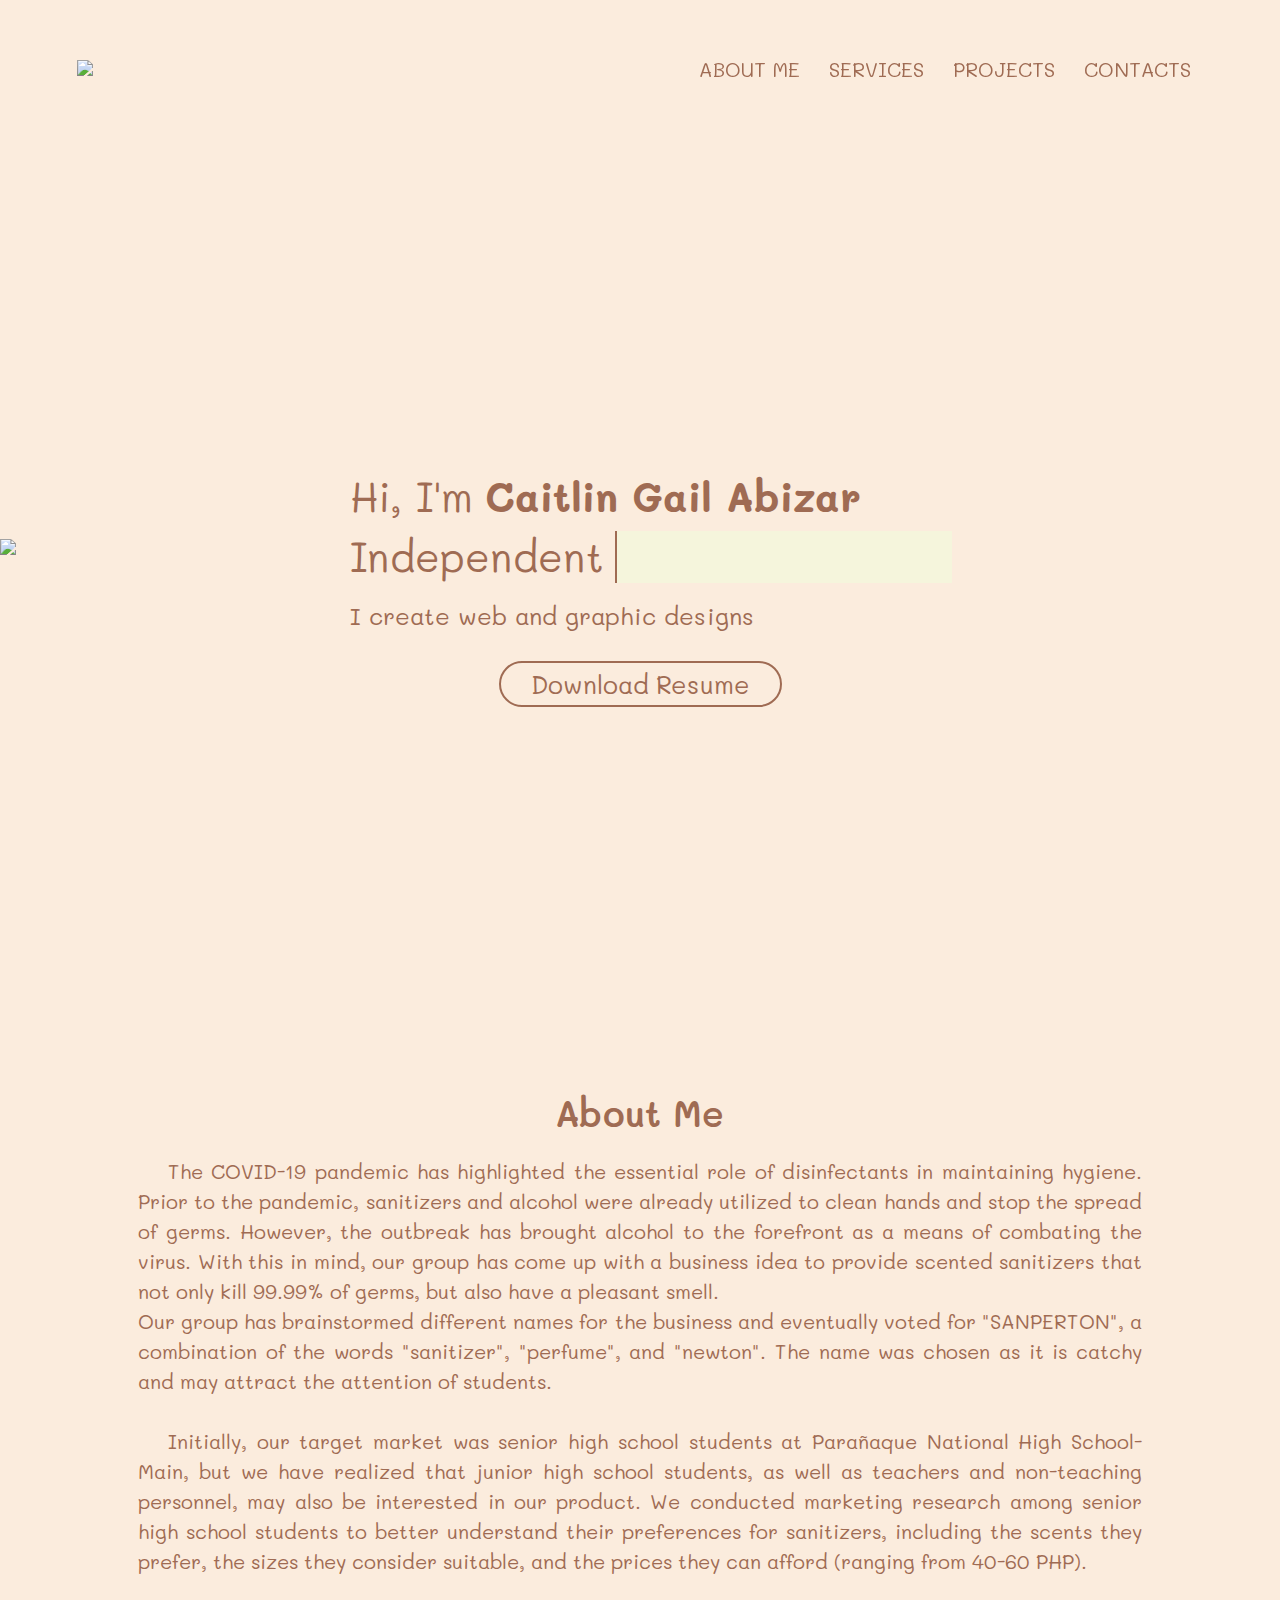
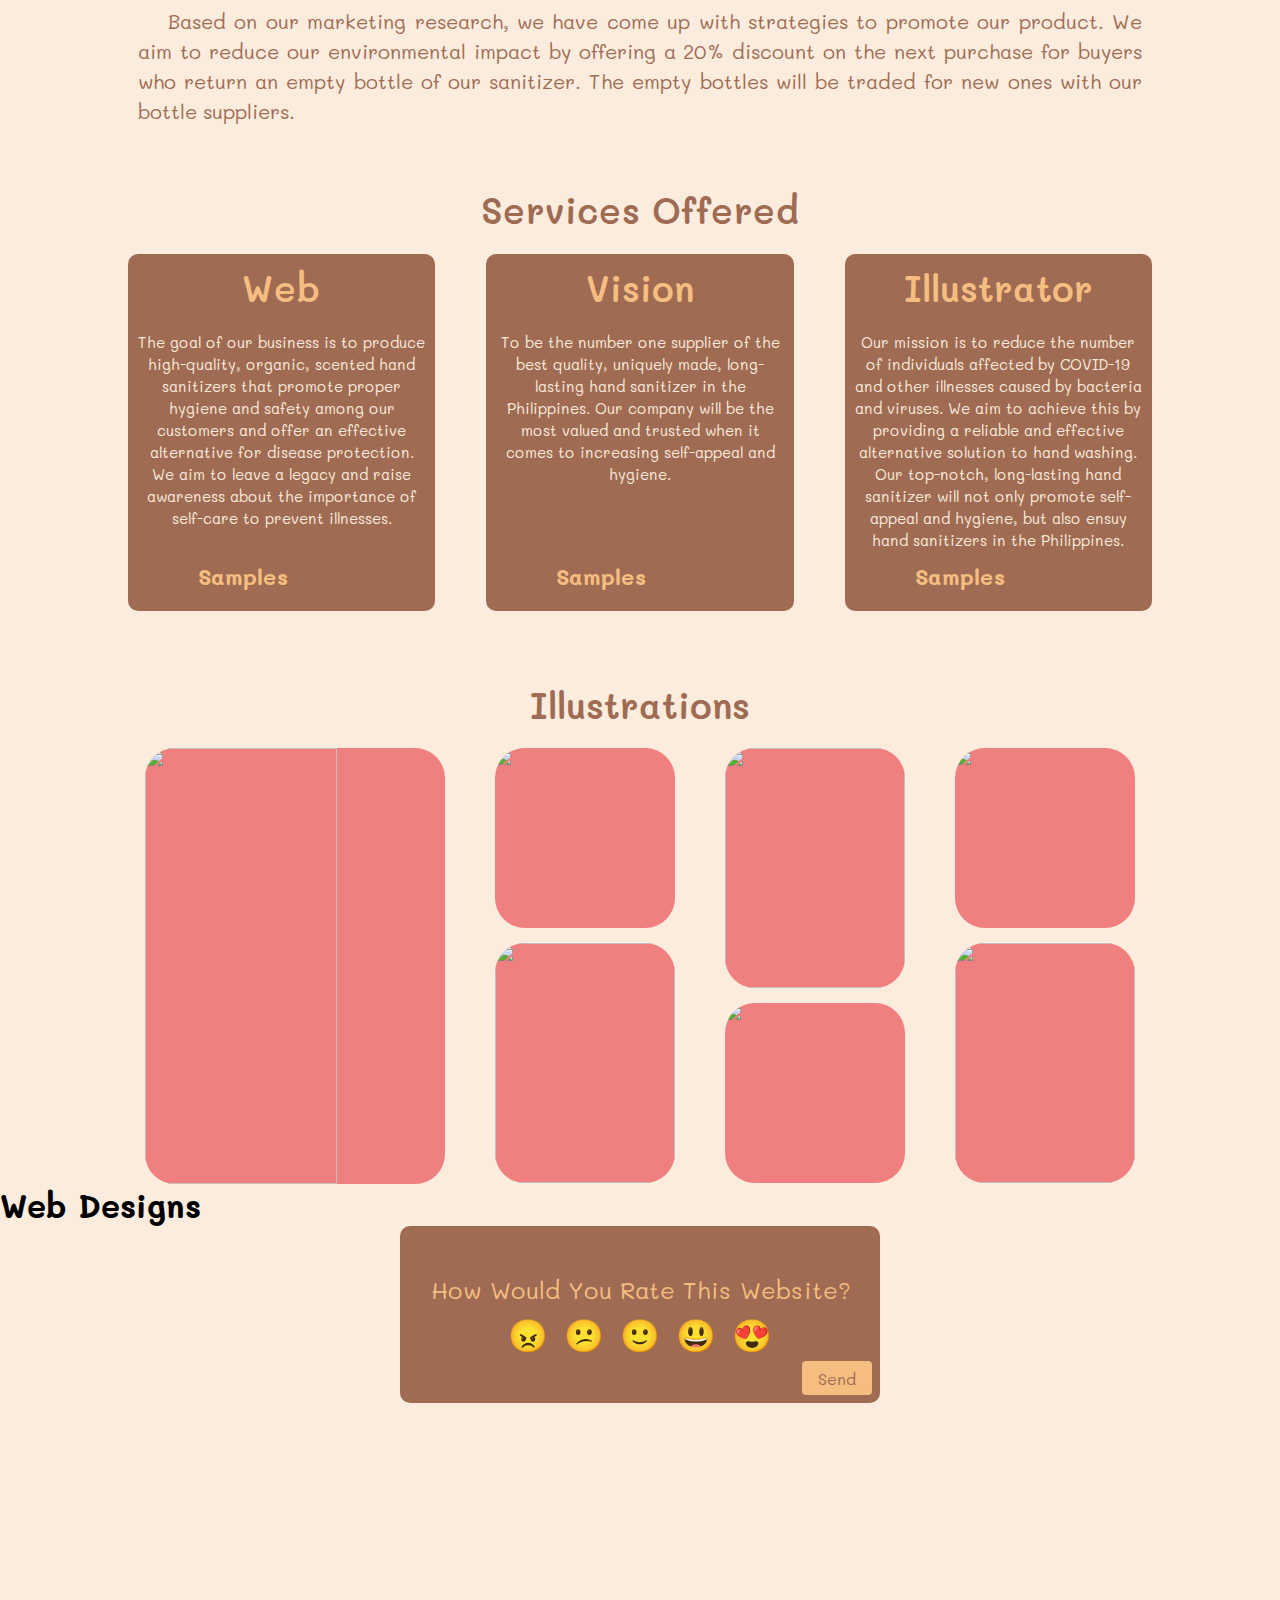
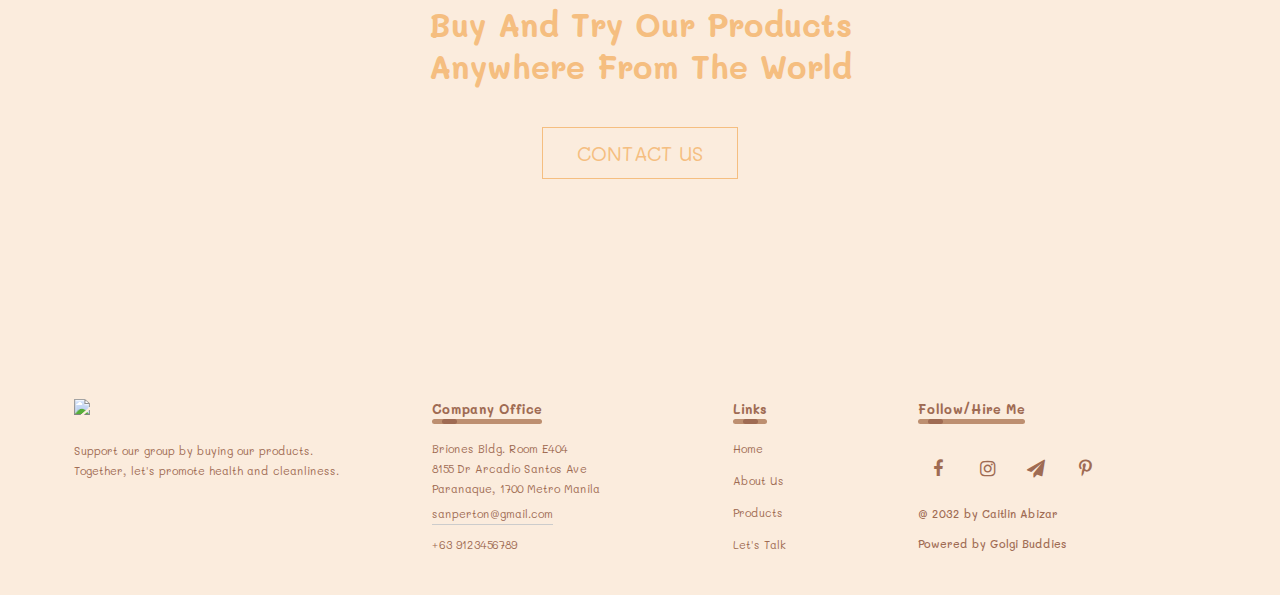
==== index.html @ bc7ce354 "Add files via upload" ====
<!DOCTYPE html>
<!-- Created by Caitlin, July 26, 2024 -->
<html lang="en">
<head>
  <meta charset="UTF-8">
  <meta http-equiv="X-UA-Compatible" content="IE=Edge">
  <meta name="viewport" content="width=device-width, initial-scale=1">

  <title>Caitlin Abizar</title>
  
  <link rel="preconnect" href="https://fonts.googleapis.com">
	<link rel="preconnect" href="https://fonts.gstatic.com" crossorigin>
	<link href="https://fonts.googleapis.com/css2?family=Mali:wght@300;400;500;700&family=Noto+Emoji:wght@300;400;500&display=swap" rel="stylesheet">
  <link rel="stylesheet" href="https://stackpath.bootstrapcdn.com/font-awesome/4.7.0/css/font-awesome.min.css">

  <!-- Custom Styles -->
  <link rel="stylesheet" href="style.css">
</head>

<body>
  <!--Header-->
  <section class="header"> 
    <nav>
      <a href="index.html"> <img src="images/finallogo.png"></a>
      <input type="checkbox" style=opacity:0;>
      <div class="toggle"> 
        <span class="up common"></span>
        <span class="mid common"></span>
        <span class="down common"></span>
      </div>
      <div class="menu">
        <h>MENU</h>
        <ul> 
          <li><a href="index.html">ABOUT ME</a></li>
          <li><a href="aboutus.html">SERVICES</a></li>
          <li><a href="products.html">PROJECTS</a></li>
          <li><a href="contacts.html">CONTACTS</a></li>
        </ul>
      </div>
    </nav>
  </section>
	<!--Center Text-->
	<section class="greetings">
	  <div class="pic">
	    <img src="images/caitlin.svg">
	  </div>
		<div class="text-box">
      <p>Hi, I'm <b>Caitlin Gail Abizar</b></p>
      <p>Independent <span></span></p>
      <p class="des">I create web and graphic designs</p>
      <a href="" class="btn1">Download Resume</a>
      <!--div class="b1">
        <a href="businessplan.html">Resume</a>
      </div-->
    </div>
  </section>
  <!---------------------Summary-------------------->
  <section id="About" class="summary">
    <h1>About Me</h1>
    <p>The COVID-19 pandemic has highlighted the essential role of disinfectants in maintaining hygiene. Prior to the pandemic, sanitizers and alcohol were already utilized to clean hands and stop the spread of germs. However, the outbreak has brought alcohol to the forefront as a means of combating the virus. With this in mind, our group has come up with a business idea to provide scented sanitizers that not only kill 99.99% of germs, but also have a pleasant smell.
		<br>
		Our group has brainstormed different names for the business and eventually voted for "SANPERTON", a combination of the words "sanitizer", "perfume", and "newton". The name was chosen as it is catchy and may attract the attention of students.</p>
		<p>Initially, our target market was senior high school students at Parañaque National High School-Main, but we have realized that junior high school students, as well as teachers and non-teaching personnel, may also be interested in our product. We conducted marketing research among senior high school students to better understand their preferences for sanitizers, including the scents they prefer, the sizes they consider suitable, and the prices they can afford (ranging from 40-60 PHP).</p>
		<p>Based on our marketing research, we have come up with strategies to promote our product. We aim to reduce our environmental impact by offering a 20% discount on the next purchase for buyers who return an empty bottle of our sanitizer. The empty bottles will be traded for new ones with our bottle suppliers.</p>
  </section>
  <!--Services-->
  
  <section id="Services" class="services">
    <h1>Services Offered</h1>
    <div class="row">
			<div class="sercol">
				<h3>Web</h3>
				<p>The goal of our business is to produce high-quality, organic, scented hand sanitizers that promote proper hygiene and safety among our customers and offer an effective alternative for disease protection. We aim to leave a legacy and raise awareness about the importance of self-care to prevent illnesses.</p>
				<a href="" class="samplesbtn">Samples</a>
			</div>
			<div class="sercol">
				<h3>Vision</h3>
				<p>To be the number one supplier of the best quality, uniquely made, long-lasting hand sanitizer in the Philippines. Our company will be the most valued and trusted when it comes to increasing self-appeal and hygiene.</p>
				<a href="" class="samplesbtn">Samples</a>
			</div>
			<div class="sercol">
				<h3>Illustrator</h3>
				<p>Our mission is to reduce the number of individuals affected by COVID-19 and other illnesses caused by bacteria and viruses. We aim to achieve this by providing a reliable and effective alternative solution to hand washing. Our top-notch, long-lasting hand sanitizer will not only promote self-appeal and hygiene, but also ensuy hand sanitizers in the Philippines.</p>
				<a href="" class="samplesbtn">Samples</a>
			</div>
	  </div>
    </section>
	
  <!----Featured Projects---------------
	<section class="iprojects">
	  <h1 id="iprojects">Illustrations</h1>
    <div class="container1">
      <div class="ibox1">
        <img src="images/i11.png" class="i1">
        
      </div>
      <div class="container2">
        <div class="row">
          <div class="ibox2">
            <img src="images/i2.png" class="i2">
          </div>
          <div class="ibox2">
            <img src="images/i2.png" class="i2">
          </div>
          <div class="ibox2">
            <img src="images/i4.jpg" class="i2">
          </div>
        </div>
        <div class="row">
          <div class="bi5">
            <img src="images/i5.png" class="i5">
          </div>
          <div class="bi5">
            <img src="images/i6.png" class="i5">
          </div>
          <div class="bi5">
            <img src="images/i7.png" class="i5">
          </div>
        </div>
      </div>
    </div>
	</section>
-->
<!----Featured Projects--------------->
	<section class="iprojects">
	  <h1 id="iprojects">Illustrations</h1>
	  <div class="containerbox">
    <div class="icolumns">
      <div class="ibox1">
        <img src="images/i11.png" class="i1">
        
      </div>
    </div>
    <div class="icolumns">
      <div class="iboxes2">
        <img src="images/i2.png" class="i2">
      </div>
      <div class="iboxes3">
        <img src="images/i5.png" class="i5">
      </div>
    </div>
    <div class="icolumns">
      <div class="iboxes3">
        <img src="images/i6.png" class="i5">
      </div>
      <div class="iboxes2">
        <img src="images/i2.png" class="i2">
      </div>
    </div>
    <div class="icolumns">
      <div class="iboxes2">
        <img src="images/i4.jpg" class="i2">
      </div>
      <div class="iboxes3">
        <img src="images/i7.png" class="i5">
      </div>
    </div>
    </div>
	</section>

  <section class="wprojects">
    <h1 id="wprojects">Web Designs</h1>
    <div class="container">
      
    </div>
  </section>


	<!-------------------Ratings----------------->
  <section class="ratings">	
		<div class="rate">
			<div class="w">
				<p>How Would You Rate This Website?</p>
				<div class="emoji">
					<div>😠</div>
					<div>😕</div>
					<div>🙂</div>
					<div>😃</div>
					<div>😍</div>
				</div>
			</div>
				<textarea class="feedback" cols="30" rows="3" placeholder="Write your opinion!"></textarea>
				<a href="#" class="pindutan">Send</a>
		</div>
		<script src="rating.js"></script>
		</section>
		
    </section>
  <!-----------------Encouragement------------------>
    <section class="bop">
        <h1>Buy And Try Our Products <br> Anywhere From The World</h1>
        <a href="#contactform" class="b2">CONTACT US</a>
    </section>

  <!-----------------Contact Form------------------>
	<div class="overlay" id="contactform">
		<div class="wrapper">
			<h2>Contact Us</h2>
			<a href="#" class="close">&times;</a>
			<div class="laman">
				<div class="lalagyan">
					<form action="index.html" method="get">
						<label>First Name</label>
						<input type="text" placeholder="Your First Name">
						<label>Last Name</label>
						<input type="text" id="email" placeholder="Your Last Name">
						<label>Email</label>
						<input type="text" placeholder="Your Email Address">
						<label>Contact Number</label>
						<input type="text" placeholder="Your Contact Number">
						<label>Subject</label>
						<textarea placeholder="Your Query Here..."></textarea>
						<input type="submit" value="Submit">
					</form>
				</div>
			</div>
		</div>
	</div>
	
	<div class="overlay" id="accepted">
		<div class="wrapper">
			<h2>Your Form Has Been Submitted</h2>
			<a href="#" class="close">&times;</a>
			<div class="laman">
				<div class="lalagyan">
					<form action="index.html" method="get">
						<label>First Name</label>
						<input type="text" placeholder="Your First Name">
						<label>Last Name</label>
						<input type="text" id="email" placeholder="Your Last Name">
						<label>Email</label>
						<input type="text" placeholder="Your Email Address">
						<label>Contact Number</label>
						<input type="text" placeholder="Your Contact Number">
						<label>Subject</label>
						<textarea placeholder="Your Query Here..."></textarea>
						<input type="submit" value="Submit">
					</form>
				</div>
			</div>
		</div>
	</div>


	
	
	





<!---------------------Footer--------------------->

    <footer>
        <div class="row">
            <div class="footcol">
                <img src="images/finallogo.png" class="logo">
                <p>Support our group by buying our products. Together, let's promote health and cleanliness. </p>
            </div>
            <div class="footcol">
                <h3>Company Office<div class="underline"><span></span></div></h3>
                
                <p>Briones Bldg. Room E404 <br>8155 Dr Arcadio Santos Ave<br>
                   Paranaque, 1700 Metro Manila</p>
                <p class="email">sanperton@gmail.com</p>
                <p class="h4">+63 9123456789</p>
                
            </div>
            <div class="footcol">
                <h3>Links<div class="underline"><span></span></div></h3>
                <ul>
                    <li><a href="index.html">Home</a></li>
                    <li><a href="aboutus.html">About Us</a></li>
                    <li><a href="products.html">Products</a></li>
                    <li><a href="contacts.html">Let's Talk</a></li>
                </ul>
            </div>
            <div class="footcol">
                <h3>Follow/Hire Me<div class="underline"><span></span></div></h3>
                <div class="socials"><a href="https://www.facebook.com/caitlingail.abizar" target="blank"><i class="fa fa-facebook"></i></a>
                <a href="https://www.instagram.com/keytlingeyl/" target="blank"><i class="fa fa-instagram"></i></a>
                <a href="https://t.me/keytlingeyl" target="blank"><i class="fa fa-paper-plane"></i></a>
                <a href=""><i class="fa fa-pinterest-p"></i></a>
                
                <div class="end">
                    <p>@ 2032 by Caitlin Abizar</p>
                    <p>Powered by Golgi Buddies</p>
                </div>
                </div>
            </div>
        </div>
    </footer>
</body>
</html>
---- style.css ----
/*--OWNER: Caitlin Gail D. Abizar--*/
/*--DATE CREATED: July, 26, 2023--*/
html{
    height: 100%;
}

*{
    margin: 0;
    padding: 0;
    font-family: 'Mali', cursive;
    
}
/*--Body--*/
body{
    background-color: #fbecdd;
    min-height:100%;
    display: flex;
    flex-direction: column;
}

/*--Header--*/
.header{
    width: 100%;
    background-image: url('images/h1.png');
    background-position: top;
    background-size: cover;
    position: sticky;
	top: 0;
	z-index: 10;
}

    /*---------------Navigation---------------*/
.header nav{ 
    display: flex;
    padding: 2% 6%;
    justify-content: space-between;
    align-items: center;
}
.header nav img{
    width: 300px;
}

    /*-----------------Toggle-----------------*/
input{
    position: relative;
    opacity: 0;
}

    /*------------------Menu------------------*/
.menu{
    flex: 1;
    text-align: right;
    position: relative;
}
.menu h{
    display: none;
}
.menu ul li{
    margin: 30px 0px 30px;
    list-style: none;
    display: inline-block;
    padding: 0px 12px;
    position: relative;
    text-align: center;
}
.menu ul li a{
    color: #9f6b53;
    text-decoration: none;
    font-size: 20px;
}
.menu ul li::after{
    content: '';
    width: 0%;
    height: 2px;
    background: #9f6b53;
    display: block;
    margin: auto;
    transition: 0.5s;
}
.menu ul li:hover::after{
    width: 100%;
}

    /*---------------Center Text---------------*/
.pic img {
  width: auto;
  height: 400px;
  position: absolute;
  left: 0;
  bottom: 100px;
  /*top: 700px;*/
}
.greetings{
	width: 100%;
	min-height: 100vh;
	background-image: url('images/h1.png');
  background-position: center;
  background-size: cover;
  position: relative;
}
.text-box{
  width: 100%;
  color: #9f6b53;
  position: absolute;
  top: 50%;
  left: 50%;
  transform: translate(-50%,-50%);
  text-align: center;
}
.text-box p{
  text-align: left;
  margin: 0px 0px 10px 350px;
  font-size: 40px;
  color: #9f6b53;
  line-height: 50px;
}
.text-box span {
  position: relative;
  font-weight: bold;
}
.text-box span::before {
  content: "Digital Designer";
  color: #9f6b53;
  animation: words 20s infinite;
}
.text-box span::after {
  content: "";
  position: absolute;
  width: calc(100% + 8px);
  height: 100%;
  background: beige;
  border-left: 2px solid #9f6b53;
  right: -8px;
  animation: cursor .8s infinite, typing 20s steps(14) infinite;
}
@keyframes cursor {
  to {
    border-left: 2px solid #9f6b53;
  }
}
@keyframes words {
  0%, 20%{
    content: "Digital Designer";
  }
  21%, 40%{
    content: " Web Developer";
  }
  41%, 60%{
    content: "Creative Artist";
  }
  61%, 80%{
    content: "Illustrator";
  }
  81%, 100%{
    content: "Creative Artist";
  }
}
@keyframes typing {
  10%,15%,30%,35%,50%,55%,70%,75%,90%,95%{
    width: 0;
  }
  5%,20%,25%,40%,45%,60%,65%,80%,85%{
    width: calc(100% + 8px);
  }
}
.text-box .des{
  font-size: 24px;
}
.text-box a{
  font-size: 25px;
  margin-top: 10px;
  align-content: center;
}
.btn1{
  display: inline-block;
  text-decoration: none;
  color:#9f6b53;
  border: 2px solid #9f6b53;
  border-radius: 50px;
  padding:5px 30px;
  font-size: 15px;
  background: transparent;
  position: relative;
  cursor: pointer;
  transition:.5s;
}
.text-box .btn1:hover{
  border:1px solid #9f6b53;
  background: #9f6b53;
  color: #fbecdd;
}

/*--------------------Summary--------------------*/
.summary{
    width: 80%;
    margin: auto;
    text-align: center;
    padding-top: 50px;
}
.summary h1{
    font-size: 36px;
    font-weight: 600;
    color: #9f6b53;
}
.summary p{
    color: #9f6b53;
    font-size: 20px;
    line-height: 30px;
    padding: 10px;
    text-align: justify;
    text-indent: 30px;
	padding-top: 20px;
}

.services{
  width: 80%;
  margin: auto;
  text-align: center;
  padding-top: 50px;
}
.services h1{
  font-size: 36px;
  font-weight: 600;
  color: #9f6b53;
}
.row{
    margin-top: 2%;
    display: flex;
    justify-content: space-between;
}
.sercol{
  flex-basis: 30%;
  background: #9f6b53;
  border-radius: 10px;
  /*margin-bottom: 5%;
  padding: 20px 12px;*/
  box-sizing: border-box;
    transition: 0.5s;
	position: relative;
	height: auto;
	transition: 0.5s;
	flex-wrap: wrap;
}
.sercol h3{
    text-align: center;
    color: #f5be80;
    font-weight: 600;
    margin: 10px 0;
	font-size: 36px;
}
.sercol p{
    color: #fbecdd;
    font-size: 15px;
    line-height: 22px;
    padding: 10px;
    text-align: center;
    text-indent: 0px;
    margin-bottom: 50px;
}

.sercol:hover{
    box-shadow: 0 0 20px 0 rgba(0,0,0,2);
}
.samplesbtn {
  text-decoration: none;
  color: #f5be80;
  font-size: 22px;
  font-weight: bold;
  position: absolute;
  bottom: 0;
  left: 50px;
  margin: 20px;
}

/*-- Projects --*/
.iprojects{
  width: 80%;
  margin: auto;
  padding-top: 50px;
  overflow: hidden;
}
.iprojects h1{
  font-size: 36px;
  font-weight: 600;
  color: #9f6b53;
  text-align: center;
  margin: 20px;
}
.iprojects img{
  
}
.container1{
  /*align-items: center;
  justify-content: center;*/
  display: flex;
}
.ibox1{
  aspect-ratio: 9/16;
  width: 300px;
  height: auto;
  background-color: lightcoral;
  border-radius: 30px;
  overflow: hidden;
}
.i1{
  width: 80%;
  height: 100%;
  object-fit: cover;
  margin: 0px 0px 0 0px;
}
.container2 {
  width: 100%;
  margin: auto;
  margin-left: 20px;
}
.container2 .row {
  display: flex;
  column-gap: 20px;
  row-gap: 20px;
  margin-top: 0;
}
.ibox2 {
  width: 180px;
  height: 180px;
  background: lightcoral;
  border-radius: 30px;
  overflow: hidden;
  margin-bottom: 15px;
}
.i2 {
  max-width: 100%;
  max-height: 100%;
  margin-top: px;
  object-fit: cover;
}
.bi5{
  aspect-ratio: 3/4;
  width: 180px;
  height: auto;
  background-color: lightcoral;
  border-radius: 30px;
  overflow: hidden;
  position: inline-block;
}
.i5{
  width: 100%;
  height: 100%;
  object-fit: cover;
  margin: 0px;
  overflow: hidden;
  object-fit: cover;
}

.containerbox {
  display: flex;
}
.icolumns {
  margin: auto;
}
.icolumns .ibox1{
  /*width: 200px;*/
  height: 100%;
  aspect-ratio: 11/16;
  background-color: lightcoral;
  border-radius: 30px;
  overflow: hidden;
}
.iboxes2 {
  width: 180px;
  height: 180px;
  background: lightcoral;
  border-radius: 30px;
  overflow: hidden;
  margin-left: 15px;
  margin-bottom: 15px;
  
}
.iboxes2:nth-child(2){
  margin-bottom: 0;
  margin-top: 15px;
}
.iboxes3 {
  aspect-ratio: 3/4;
  width: 180px;
  height: auto;
  background-color: lightcoral;
  border-radius: 30px;
  margin-left: 15px;
  overflow: hidden;
}
.ibox1:hover {
  width: 80%;
  max-height: 435px;
  background: lightseagreen;
  position: absolute;
}
.ibox1:hover img {
  /*width: 180px;*/
  
}

/*-------------------Rating Page-----------------*/
.ratings{
	display: flex;
	justify-content: center;
	align-items: center;
}
.rate{
	width: 30rem;
	background: #9f6b53;
	border-radius: 10px;
	overflow: hidden;
	position: relative;
}
.w{
	margin: 3rem 0;
}
.w p{
	margin-bottom: .5rem;
	font-size: 1.5em;
	color: #f5be80;
	text-align: center;
}
.emoji{
	font-size: 2em;
	display: flex;
	justify-content: center;
}
.emoji > div:not(:first-child){
	margin-left: 1rem;
}
.emoji > div{
	cursor: pointer;
	transition: transform .2s ease-in;
}
.emoji > div:hover{
	transform:scale(1.4);
}
.feedback{
	width: 100%;
	display: block;
	background: rgba(184,151,120,1);
	color: #fff;
	resize: none;
	border: none;
	height: 0;
	opacity: 0;
	transition: all .6s cubic-bezier(0.075,0.82,0.165,1);
}
.feedback--active{
	padding: 1rem;
	opacity: 1;
	height: 6rem;
}
.pindutan{
	text-decoration: none;
	color: #9f6b53;
	padding: .4rem 1rem;
	border-radius: 4px;
	background: #f5be80;
	position: absolute;
	right: .5rem;
	bottom: .5rem;
	opacity: 1;
}
.pindutan--active{
	text-decoration: none;
	color: #9f6b53;
	padding: .4rem 1rem;
	border-radius: 4px;
	background: #f5be80;
	position: absolute;
	right: .5rem;
	bottom: .5rem;
	opacity: 1;
	display: inline-block;
	display: visible;
	opacity: 1;
	transition: 0.6s;
}



/*---------Encouragement and Contact Form--------*/
.bop{
    margin: 100px auto;
    width: 80%;
    background-image: url('images/bop.jpeg');
    background-size: cover;
    border-radius: 10px;
    text-align: center;
    padding: 100px 0;
}
.bop h1{
    color: #f5be80;
    margin-bottom: 40px;
    padding: 0;
}
.bop a{
    font-size: 20px;
}
.b2{
    display: inline-block;
    text-decoration: none;
    color:#f5be80;
    border: 1px solid #f5be80;
    padding:12px 34px;
    font-size: 15px;
    background: transparent;
    position: relative;
    cursor: pointer;
    transition:1s;
}
.bop .b2:hover{
    border:1px solid #f5be80;
    background: #f5be80;
    color: #9f6b53;
}
	/*---------Contact Form--------*/

.overlay{
	position: fixed;
	top: 0;
	bottom: 0;
	left: 0;
	right: 0;
	background: rgba(0,0,0,0.8);
	transition: opacity 500ms;
	visibility: hidden;
	opacity: 0;
	z-index: 10;
}
.overlay:target{
	visibility: visible;
	opacity: 1;
}
.wrapper{
	margin: 70px auto 70px;
	padding: 20px;
	background: #e7e7e7;
	border-radius: 5px;
	width: 50%;
	height: auto;
	position: relative;
	transition: all 5s ease;
}
.wrapper h2{
	margin-top: 0;
	color: #9f6b53;
}
.wrapper .close{
	position: absolute;
	top:  10px;
	right: 30px;
	transition: all 200ms;
	font-size: 30px;
	font-weight: bold;
	text-decoration: none;
	color: #9f6b53;
}
.wrapper .laman{
	max-height:70%;
	overflow: auto;
}
.lalagyan{
	border-radius: 5px;
	background: #e7e7e7;
	padding: 20px 0;
}
.lalagyan form label{
	text-transform: uppercase;
	font-weight: 500;
	letter-spacing: 3px;
	color: #9f6b53;
}
.lalagyan input[type=text], .lalagyan textarea{
	width: 100%;
	padding: 12px;
	border: 1px solid #9f6b53;
	border-radius: 5px;
	box-sizing: border-box;
	margin-top: 6px;
	margin-bottom: 16px;
	resize: vertical;
	background: #fff;
}
.lalagyan input[type=text]{
	width: 100%;
	padding: 12px;
	border: 1px solid #9f6b53;
	border-radius: 5px;
	box-sizing: border-box;
	margin-top: 6px;
	margin-bottom: 16px;
	resize: vertical;
	background: #fff;
	opacity: 1;
}
.lalagyan input[type="submit"]{
	background: #9f6b53;
	color: #f5be80;
	padding: 15px 50px;
	border: none;
	border-radius: 50px;
	cursor: pointer;
	font-size: 15px;
	font-weight: bold;
	text-transform: uppercase;
	letter-spacing: 3px;
	opacity: 1;
}




/*----------------------Footer-------------------*/
footer{
    width: 100%;
    bottom: 0;
    background-image: url('images/footer.jpeg');
    background-size: cover;
    background-position: center;
    color: #9f6b53;
    padding: 10px 0 10px;
    font-size: 11px;
    line-height: 20px;
    
    margin-top: auto;
    
}
footer .row{
    width: 90%;
    margin: auto;
    display: flex;
    flex-wrap: wrap;
    align-items: flex-start;
    justify-content: space-between;
}
.footcol{
    flex-basis: 25%;
    padding: 10px;
}
.footcol:nth-child(2), .col:nth-child(3){
    flex-basis: 20%;
}
.footcol:nth-child(3), .col:nth-child(4){
    flex-basis: 10%;
}

.logo{
    width: 80%;
    margin-bottom: 20px;
}
.footcol h3{
    width: fit-content;
    margin-bottom: 20px;
    position: relative;
    color: #9f6b53;
}
footer .footcol p{
    width: fit-content;
    margin-bottom: 20px;
    position: relative;
    color: #9f6b53;
}

.email{
    width: fit-content;
    border-bottom: 1px solid #ccc;
    margin-top: -15px;
}
.footcol .h4{
    margin-top: -10px;
}
footer ul li{
    list-style: none;
    margin-bottom: 12px;
}
footer ul li a{
    text-decoration: none;
    color: #9f6b53;
}

.socials .fa{
    /*display: inline-block;*/
    width: 40px;
    height: 40px;
    border-radius: 50%;
    text-align: center;
    line-height: 40px;
    font-size: 18px;
    color: #9f6b53;
    background-color: #fbecdd;
    margin-top: 10px;
    margin-right: 5px;
    margin-bottom: 15px;
    cursor: pointer;
    transition: 0.5s ease;
}
.socials .fa:hover{
    color: #fbecdd;
    background-color: #9f6b53;
}
.socials .end p{
    margin-bottom: 10px;
    font-weight: 500;
    
}
    /*-----------Underline Animation-----------*/
.underline{
    width: 100%;
    height: 5px;
    background: #bd8f70;
    border-radius: 3px;
    position: absolute;
    top: 25;
    left: 0;
    overflow: hidden;
}
.underline span{
    width: 15px; 
    height: 100%;
    background: #9f6b53;
    border-radius: 3px;
    position: absolute;
    top: 0;
    left: 10px;
    animation: moving 2s linear infinite;
}

@keyframes moving{
    0%{
        left: -20px;
    }
    100%{
        left: 100%;
    }
}













/*------------Phone Portrait Orientation--------*/

@media screen and (max-width:700px){
    body{
    }
    
  /*----------------Menu Name---------------*/
    .menu h{
        display: block;
        position: relative;
        font-size: 45px;
        padding: 5px 25px;
        color: #9f6b53;
        margin: 0px 0px -30px;
    }
    
  /*--------Front Page Center Text----------*/
  
    .text-box h1{
        font-size: 25px;
    }
    .text-box p{
        font-size: 14px;
        line-height: 30px;
    }
    .text-box a{
        font-size: 14px;
    }
   
  /*----------------Navigation---------------*/
  
    .menu ul li{
        display: block;
    }
    .menu{
        position: absolute;
        background: #f5be80;
        height: 100vh;
        width: 200px;
        top: 0;
        right: -200px;
        text-align: left;
        z-index: 1;
        display: none;
        transform: translateX(0px);
        transition: 1s;
        /*display: none;*/
    }
    .menu{
        transform: translateX(-200px);
        /*width:200px;
        right: -200px;*/
    }
    .menu ul{
        padding: 30px;
    }
    
  /*-----------------Toggle------------------*/
  
    input{
        /*display: none;*/
        position:absolute;
        width: 30px;
    height: 30px;
    top: 20px;
    left: 87%;
    z-index: 3;
    opacity: 0;
    }
    
    
    .toggle{
    position: absolute;
    align-content: right;
    width: 30px;
    height: 30px;
    top: 20px;
    left: 87%;
    z-index: 2;
    cursor: pointer;
    border-radius: 2px;
    background-color: transparent;
    
    }
    .toggle .common{
    position: absolute;
    height: 2px;
    width: 20px;
    background-color: #9f6b53;
    border-radius: 50px;
    transition: 0.3s ease;
    }
    .toggle .up{
    top: 30%;
    left: 50%;
    transform: translate(-50%,-50%);
    }
    .toggle .mid{
    top: 50%;
    left: 50%;
    transform: translate(-50%,-50%);
    }
    .toggle .down{
    top: 70%;
    left: 50%;
    transform: translate(-50%,-50%);
    }
    
    
    input:checked ~ .toggle .up{
        left: 2px;
        top: 14px;
        width: 25px;
        transform: rotate(45deg);
    }
    input:checked ~ .toggle .down{
        left: 2px;
        top: 14px;
        width: 25px;
        transform: rotate(-45deg);
    }
    input:checked ~ .toggle .mid{
        opacity: 0;
        transform: translateX(-70px);
    }
    input:checked ~ .menu{
        transform: translateX(-200px);
        display: block;
        transition:1s ease;
    }
    
/*---------------Objectives-----------------*/
    .summary{
      width: 90%;
      padding: 10px;
    }
    .summary h1{
      font-size: 25px;
      padding: 10px;
    }
    .summary p{
      font-size: 12px;
      line-height: 1;
      padding: 5px;
    }
    .row{
        flex-direction: row;
        flex-wrap: wrap;
        align-items: center;
    }
    .sercol{
      width: auto;
      height: 80px;
    }
    .sercol h3, .obj h3{
      font-size: 25px;
    }
	.sercol p, .obj .objectives{
		visibility: hidden;
	}

	.cart-info p{
		display: none;
	}
	
	
	
	
}
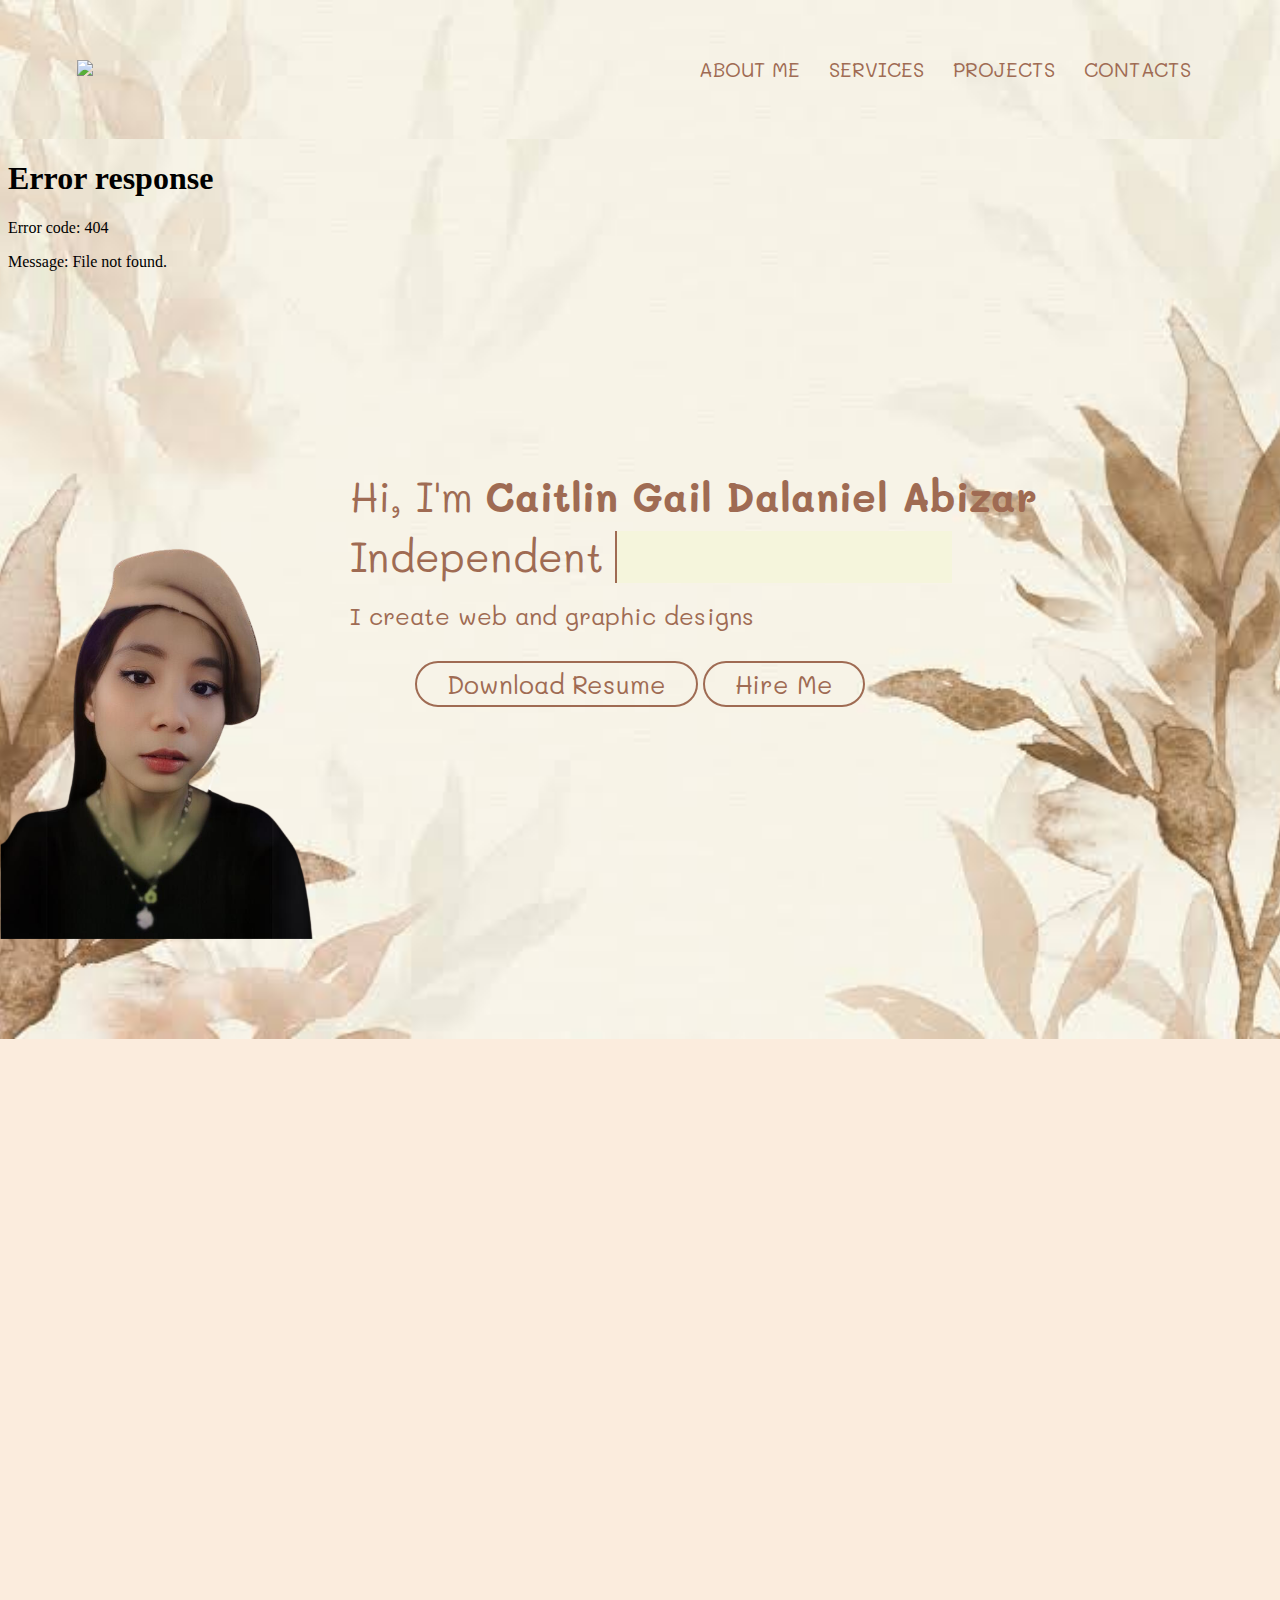
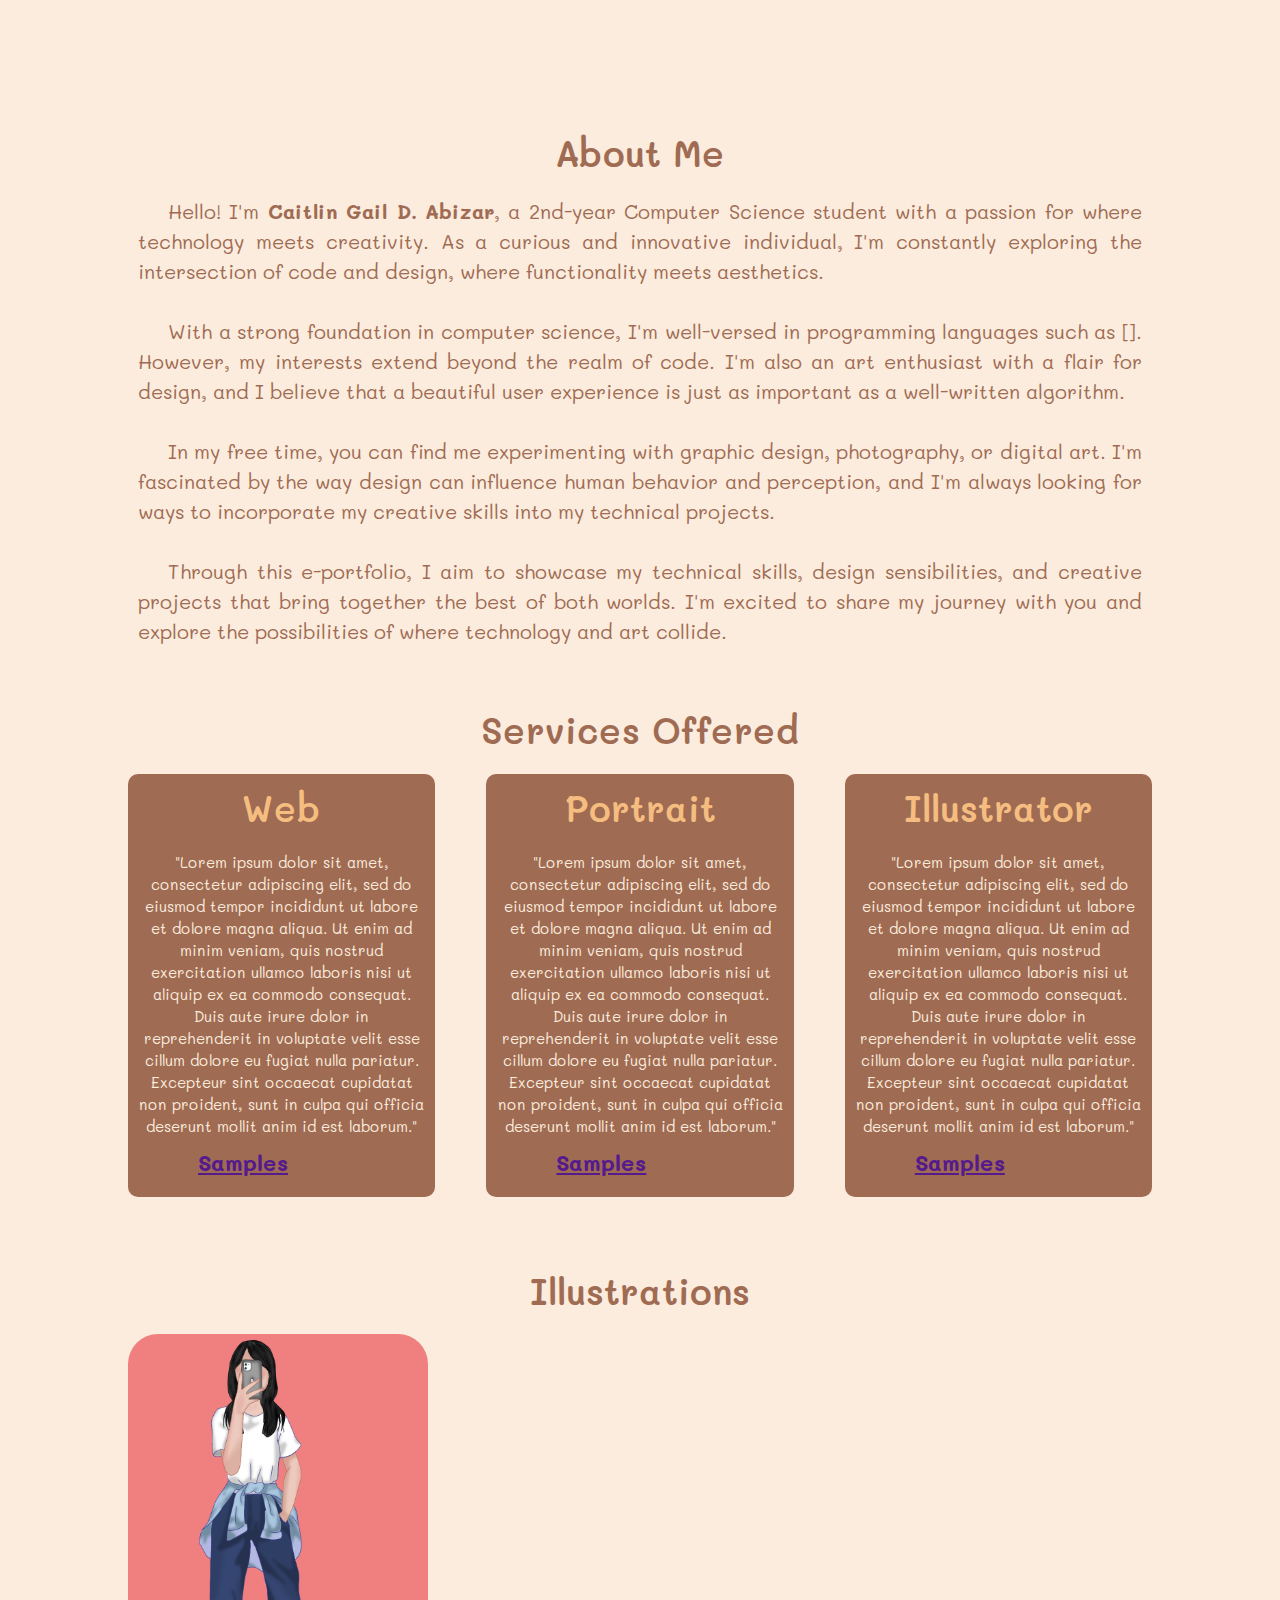
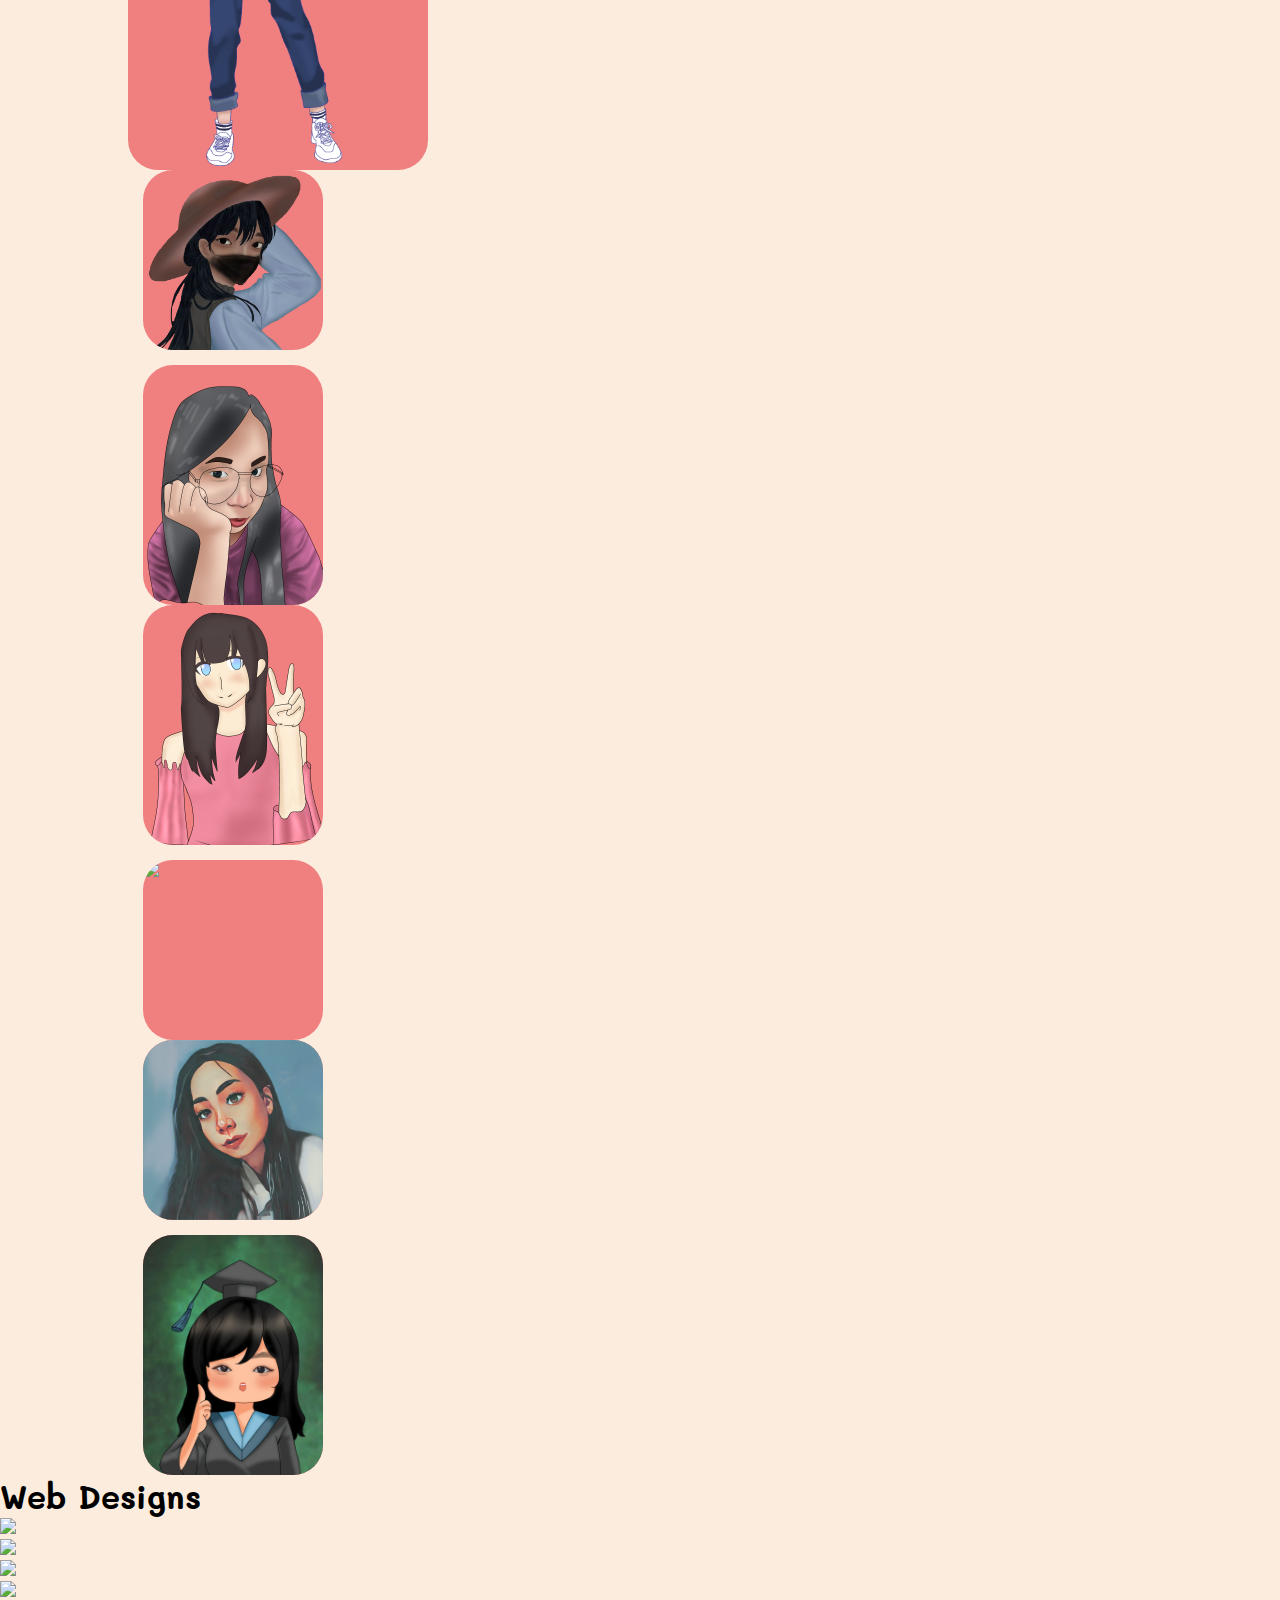
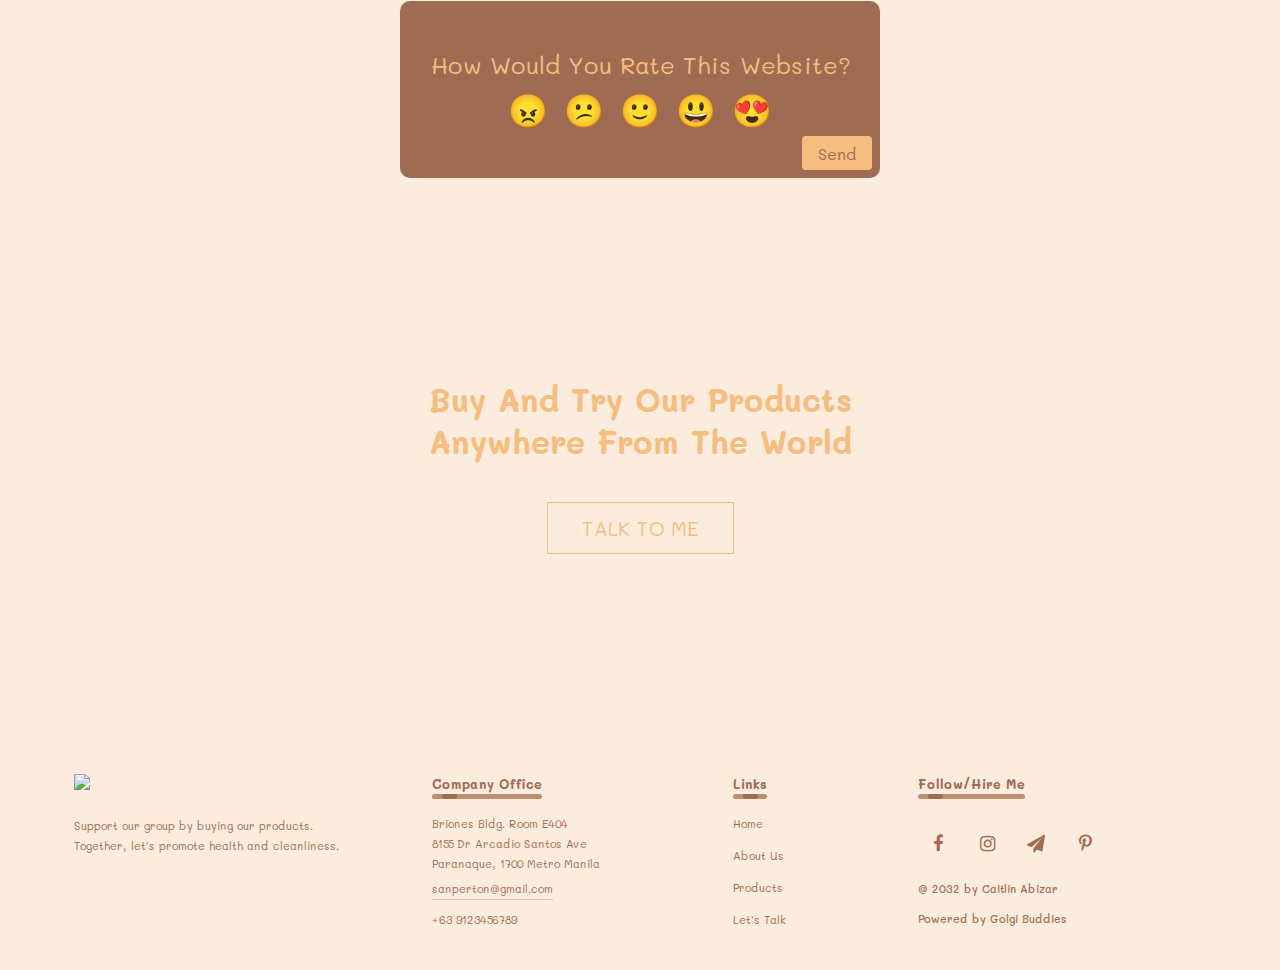
==== commit bcc3f7a2: "Update index.html" ====
--- a/index.html
+++ b/index.html
@@ -17,11 +17,11 @@
   <link rel="stylesheet" href="style.css">
 </head>
 
-<body>
+<body id="overlay">
   <!--Header-->
   <section class="header"> 
     <nav>
-      <a href="index.html"> <img src="images/finallogo.png"></a>
+      <a href="index.html"> <img src="images/logo-name.png"></a>
       <input type="checkbox" style=opacity:0;>
       <div class="toggle"> 
         <span class="up common"></span>
@@ -31,137 +31,136 @@
       <div class="menu">
         <h>MENU</h>
         <ul> 
-          <li><a href="index.html">ABOUT ME</a></li>
-          <li><a href="aboutus.html">SERVICES</a></li>
-          <li><a href="products.html">PROJECTS</a></li>
-          <li><a href="contacts.html">CONTACTS</a></li>
+          <li><a href="#about">ABOUT ME</a></li>
+          <li><a href="#services">SERVICES</a></li>
+          <li><a href="#iprojects">PROJECTS</a></li>
+          <li><a href="#bop">CONTACTS</a></li>
         </ul>
       </div>
     </nav>
   </section>
 	<!--Center Text-->
 	<section class="greetings">
+    <iframe src="background/bubbles.html" frameborder="0" width="100%" height="100%" class="bubbles-iframe"></iframe>
 	  <div class="pic">
 	    <img src="images/caitlin.svg">
 	  </div>
 		<div class="text-box">
-      <p>Hi, I'm <b>Caitlin Gail Abizar</b></p>
+      <p>Hi, I'm <b>Caitlin Gail Dalaniel Abizar</b></p>
       <p>Independent <span></span></p>
       <p class="des">I create web and graphic designs</p>
-      <a href="" class="btn1">Download Resume</a>
+      <div class="btns">
+        <a target="_blank" class="btn1" href="https://drive.google.com/file/d/1ZmR3sr-EaHtqdffMLWsOs76s1i-0n_bC/view?usp=drive_link">Download Resume</a>
+        <a target="_blank" href="https://www.facebook.com/caitlingail.abizar" class="btn1">Hire Me</a>
+      </div>
       <!--div class="b1">
         <a href="businessplan.html">Resume</a>
       </div-->
     </div>
   </section>
   <!---------------------Summary-------------------->
-  <section id="About" class="summary">
+  <canvas id="background-canvas"></canvas>
+  <section id="about" class="summary">
     <h1>About Me</h1>
-    <p>The COVID-19 pandemic has highlighted the essential role of disinfectants in maintaining hygiene. Prior to the pandemic, sanitizers and alcohol were already utilized to clean hands and stop the spread of germs. However, the outbreak has brought alcohol to the forefront as a means of combating the virus. With this in mind, our group has come up with a business idea to provide scented sanitizers that not only kill 99.99% of germs, but also have a pleasant smell.
-		<br>
-		Our group has brainstormed different names for the business and eventually voted for "SANPERTON", a combination of the words "sanitizer", "perfume", and "newton". The name was chosen as it is catchy and may attract the attention of students.</p>
-		<p>Initially, our target market was senior high school students at Parañaque National High School-Main, but we have realized that junior high school students, as well as teachers and non-teaching personnel, may also be interested in our product. We conducted marketing research among senior high school students to better understand their preferences for sanitizers, including the scents they prefer, the sizes they consider suitable, and the prices they can afford (ranging from 40-60 PHP).</p>
-		<p>Based on our marketing research, we have come up with strategies to promote our product. We aim to reduce our environmental impact by offering a 20% discount on the next purchase for buyers who return an empty bottle of our sanitizer. The empty bottles will be traded for new ones with our bottle suppliers.</p>
-  </section>
+    <p>
+      Hello! I'm <b>Caitlin Gail D. Abizar</b>, a 2nd-year Computer Science student with a passion for where technology meets creativity. As a curious and innovative individual, I'm constantly exploring the intersection of code and design, where functionality meets aesthetics.
+    </p>
+    <p>
+      With a strong foundation in computer science, I'm well-versed in programming languages such as []. However, my interests extend beyond the realm of code. I'm also an art enthusiast with a flair for design, and I believe that a beautiful user experience is just as important as a well-written algorithm.
+    </p>
+    <p>
+      In my free time, you can find me experimenting with graphic design, photography, or digital art. I'm fascinated by the way design can influence human behavior and perception, and I'm always looking for ways to incorporate my creative skills into my technical projects.
+    </p>
+    <p>
+      Through this e-portfolio, I aim to showcase my technical skills, design sensibilities, and creative projects that bring together the best of both worlds. I'm excited to share my journey with you and explore the possibilities of where technology and art collide.
+    </p>
+  </section>
+  
   <!--Services-->
   
-  <section id="Services" class="services">
+  <section id="services" class="services">
     <h1>Services Offered</h1>
     <div class="row">
 			<div class="sercol">
 				<h3>Web</h3>
-				<p>The goal of our business is to produce high-quality, organic, scented hand sanitizers that promote proper hygiene and safety among our customers and offer an effective alternative for disease protection. We aim to leave a legacy and raise awareness about the importance of self-care to prevent illnesses.</p>
-				<a href="" class="samplesbtn">Samples</a>
-			</div>
+				<p>"Lorem ipsum dolor sit amet, consectetur adipiscing elit, sed do eiusmod tempor incididunt ut labore et dolore magna aliqua. Ut enim ad minim veniam, quis nostrud exercitation ullamco laboris nisi ut aliquip ex ea commodo consequat. Duis aute irure dolor in reprehenderit in voluptate velit esse cillum dolore eu fugiat nulla pariatur. Excepteur sint occaecat cupidatat non proident, sunt in culpa qui officia deserunt mollit anim id est laborum."</p>
+				<div class="samplesbtn">
+          <a href="">Samples</a>
+        </div>
+      </div>
 			<div class="sercol">
-				<h3>Vision</h3>
-				<p>To be the number one supplier of the best quality, uniquely made, long-lasting hand sanitizer in the Philippines. Our company will be the most valued and trusted when it comes to increasing self-appeal and hygiene.</p>
-				<a href="" class="samplesbtn">Samples</a>
-			</div>
+				<h3>Portrait</h3>
+				<p>"Lorem ipsum dolor sit amet, consectetur adipiscing elit, sed do eiusmod tempor incididunt ut labore et dolore magna aliqua. Ut enim ad minim veniam, quis nostrud exercitation ullamco laboris nisi ut aliquip ex ea commodo consequat. Duis aute irure dolor in reprehenderit in voluptate velit esse cillum dolore eu fugiat nulla pariatur. Excepteur sint occaecat cupidatat non proident, sunt in culpa qui officia deserunt mollit anim id est laborum."</p>
+				<div class="samplesbtn">
+          <a href="">Samples</a>
+        </div>
+      </div>
 			<div class="sercol">
 				<h3>Illustrator</h3>
-				<p>Our mission is to reduce the number of individuals affected by COVID-19 and other illnesses caused by bacteria and viruses. We aim to achieve this by providing a reliable and effective alternative solution to hand washing. Our top-notch, long-lasting hand sanitizer will not only promote self-appeal and hygiene, but also ensuy hand sanitizers in the Philippines.</p>
-				<a href="" class="samplesbtn">Samples</a>
+				<p>"Lorem ipsum dolor sit amet, consectetur adipiscing elit, sed do eiusmod tempor incididunt ut labore et dolore magna aliqua. Ut enim ad minim veniam, quis nostrud exercitation ullamco laboris nisi ut aliquip ex ea commodo consequat. Duis aute irure dolor in reprehenderit in voluptate velit esse cillum dolore eu fugiat nulla pariatur. Excepteur sint occaecat cupidatat non proident, sunt in culpa qui officia deserunt mollit anim id est laborum."</p>
+				<div class="samplesbtn">
+          <a href="">Samples</a>
+        </div>
 			</div>
 	  </div>
     </section>
-	
-  <!----Featured Projects---------------
-	<section class="iprojects">
+
+<!----Featured Projects--------------->
+	<section id="iprojects" class="iprojects">
 	  <h1 id="iprojects">Illustrations</h1>
-    <div class="container1">
-      <div class="ibox1">
-        <img src="images/i11.png" class="i1">
+	  <div class="icontainerbox">
+      <div class="icolumns">
+        <div class="ibox1">
+          <img src="images/i11.png" class="i1">
         
-      </div>
-      <div class="container2">
-        <div class="row">
-          <div class="ibox2">
-            <img src="images/i2.png" class="i2">
-          </div>
-          <div class="ibox2">
-            <img src="images/i2.png" class="i2">
-          </div>
-          <div class="ibox2">
-            <img src="images/i4.jpg" class="i2">
-          </div>
-        </div>
-        <div class="row">
-          <div class="bi5">
-            <img src="images/i5.png" class="i5">
-          </div>
-          <div class="bi5">
-            <img src="images/i6.png" class="i5">
-          </div>
-          <div class="bi5">
-            <img src="images/i7.png" class="i5">
-          </div>
+        </div>
+      </div>
+      <div class="icolumns">
+        <div class="iboxes2">
+         <img src="images/i2.png" class="i2">
+        </div>
+        <div class="iboxes3">
+          <img src="images/i5.png" class="i5">
+        </div>
+      </div>
+      <div class="icolumns">
+        <div class="iboxes3">
+          <img src="images/i6.png" class="i5">
+        </div>
+        <div class="iboxes2">
+          <img src="images/logo.png" class="i2">
+        </div>
+      </div>
+      <div class="icolumns">
+        <div class="iboxes2">
+          <img src="images/i4.jpg" class="i2">
+        </div>
+        <div class="iboxes3">
+          <img src="images/i7.png" class="i5">
         </div>
       </div>
     </div>
 	</section>
--->
-<!----Featured Projects--------------->
-	<section class="iprojects">
-	  <h1 id="iprojects">Illustrations</h1>
-	  <div class="containerbox">
-    <div class="icolumns">
-      <div class="ibox1">
-        <img src="images/i11.png" class="i1">
-        
-      </div>
-    </div>
-    <div class="icolumns">
-      <div class="iboxes2">
-        <img src="images/i2.png" class="i2">
-      </div>
-      <div class="iboxes3">
-        <img src="images/i5.png" class="i5">
-      </div>
-    </div>
-    <div class="icolumns">
-      <div class="iboxes3">
-        <img src="images/i6.png" class="i5">
-      </div>
-      <div class="iboxes2">
-        <img src="images/i2.png" class="i2">
-      </div>
-    </div>
-    <div class="icolumns">
-      <div class="iboxes2">
-        <img src="images/i4.jpg" class="i2">
-      </div>
-      <div class="iboxes3">
-        <img src="images/i7.png" class="i5">
-      </div>
-    </div>
-    </div>
-	</section>
-
-  <section class="wprojects">
+
+  <section id="wprojects" class="wprojects">
     <h1 id="wprojects">Web Designs</h1>
-    <div class="container">
-      
+    <div class="wcontainerbox">
+      <div class="wcolumns">
+        <div class="wboxes">
+          <img src="images/pic1.png" class="wpic">
+        </div>
+        <div class="wboxes">
+          <img src="images/pic2.png" class="wpic">
+        </div>
+      </div>
+      <div class="wcolumns">
+        <div class="wboxes">
+          <img src="images/pic2.png" class="wpic">
+        </div>
+        <div class="wboxes">
+          <img src="images/pic1.png" class="wpic">
+        </div>
+      </div>
     </div>
   </section>
 
@@ -185,11 +184,10 @@
 		<script src="rating.js"></script>
 		</section>
 		
-    </section>
   <!-----------------Encouragement------------------>
-    <section class="bop">
+    <section id="bop" class="bop">
         <h1>Buy And Try Our Products <br> Anywhere From The World</h1>
-        <a href="#contactform" class="b2">CONTACT US</a>
+        <a href="#contactform" class="b2">TALK TO ME</a>
     </section>
 
   <!-----------------Contact Form------------------>
@@ -255,7 +253,7 @@
     <footer>
         <div class="row">
             <div class="footcol">
-                <img src="images/finallogo.png" class="logo">
+                <img src="images/logo-name.png" class="logo">
                 <p>Support our group by buying our products. Together, let's promote health and cleanliness. </p>
             </div>
             <div class="footcol">
@@ -292,4 +290,4 @@
         </div>
     </footer>
 </body>
-</html>+</html>
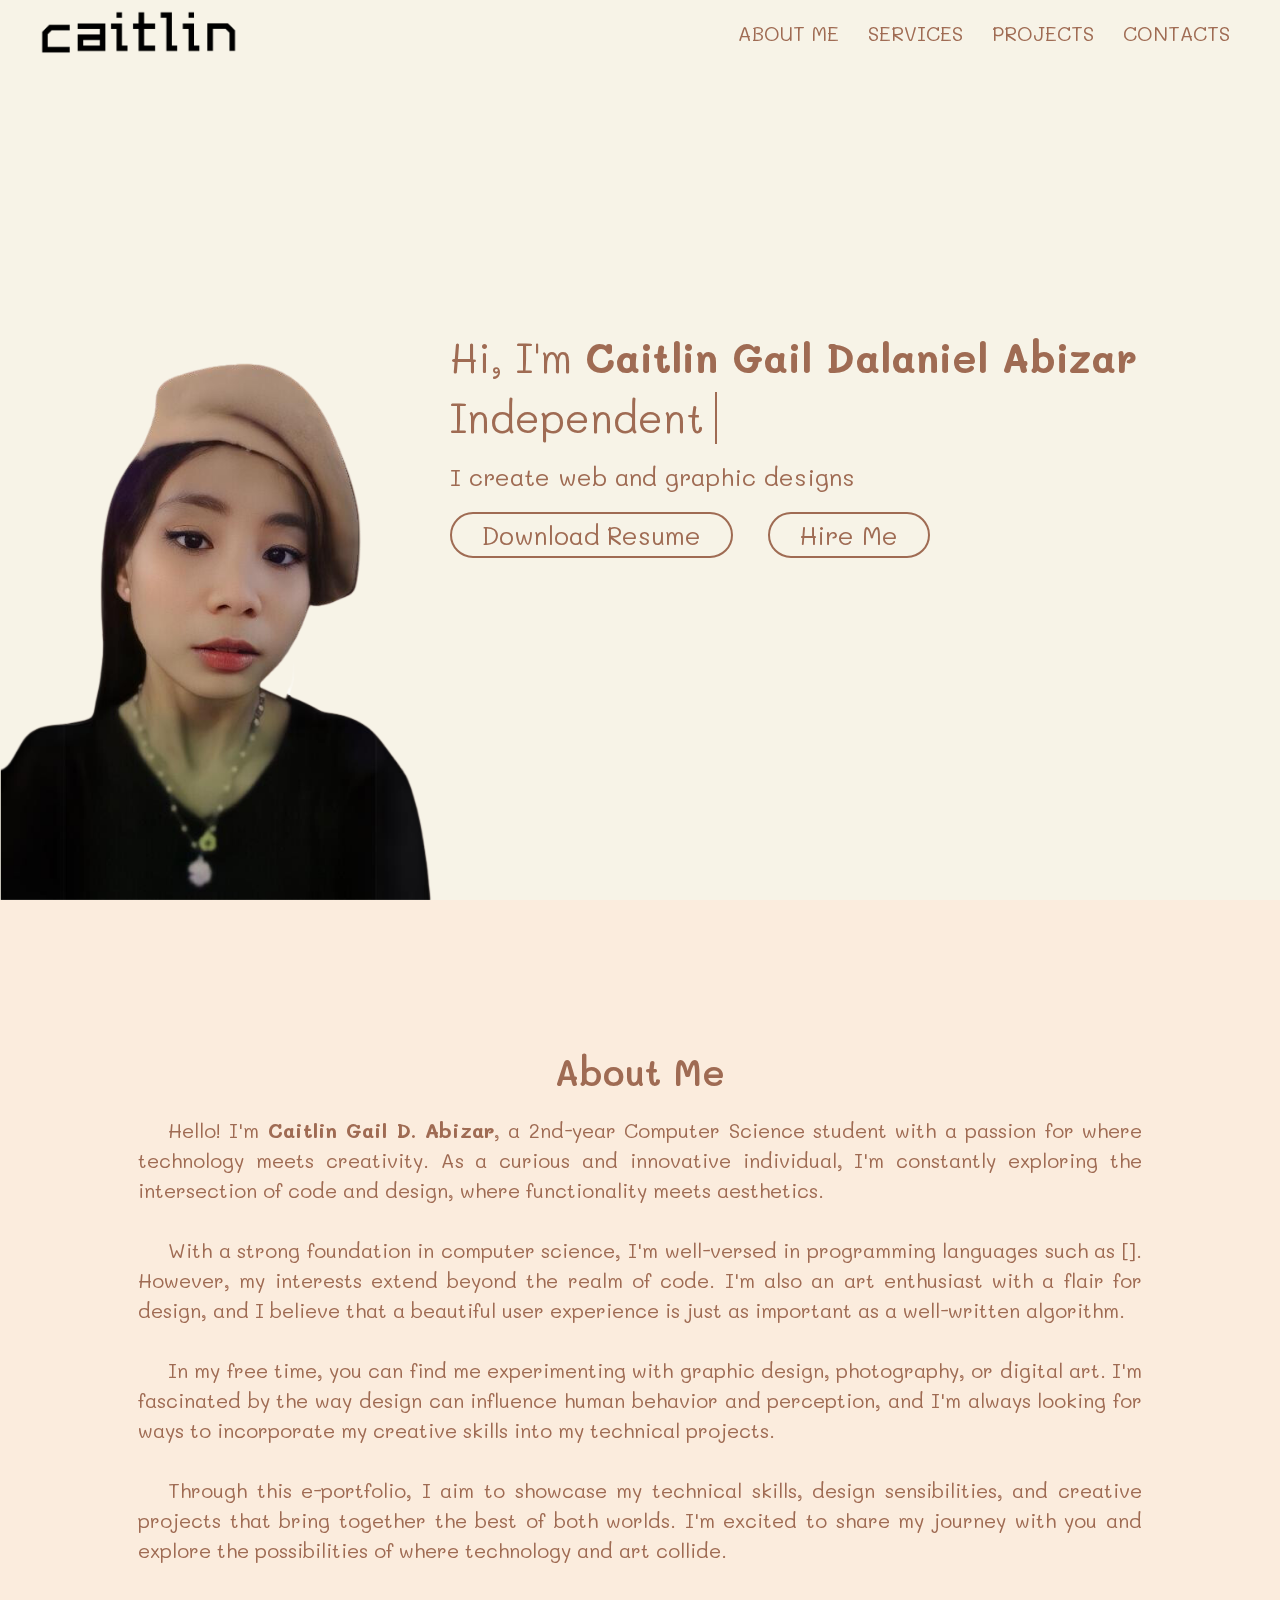
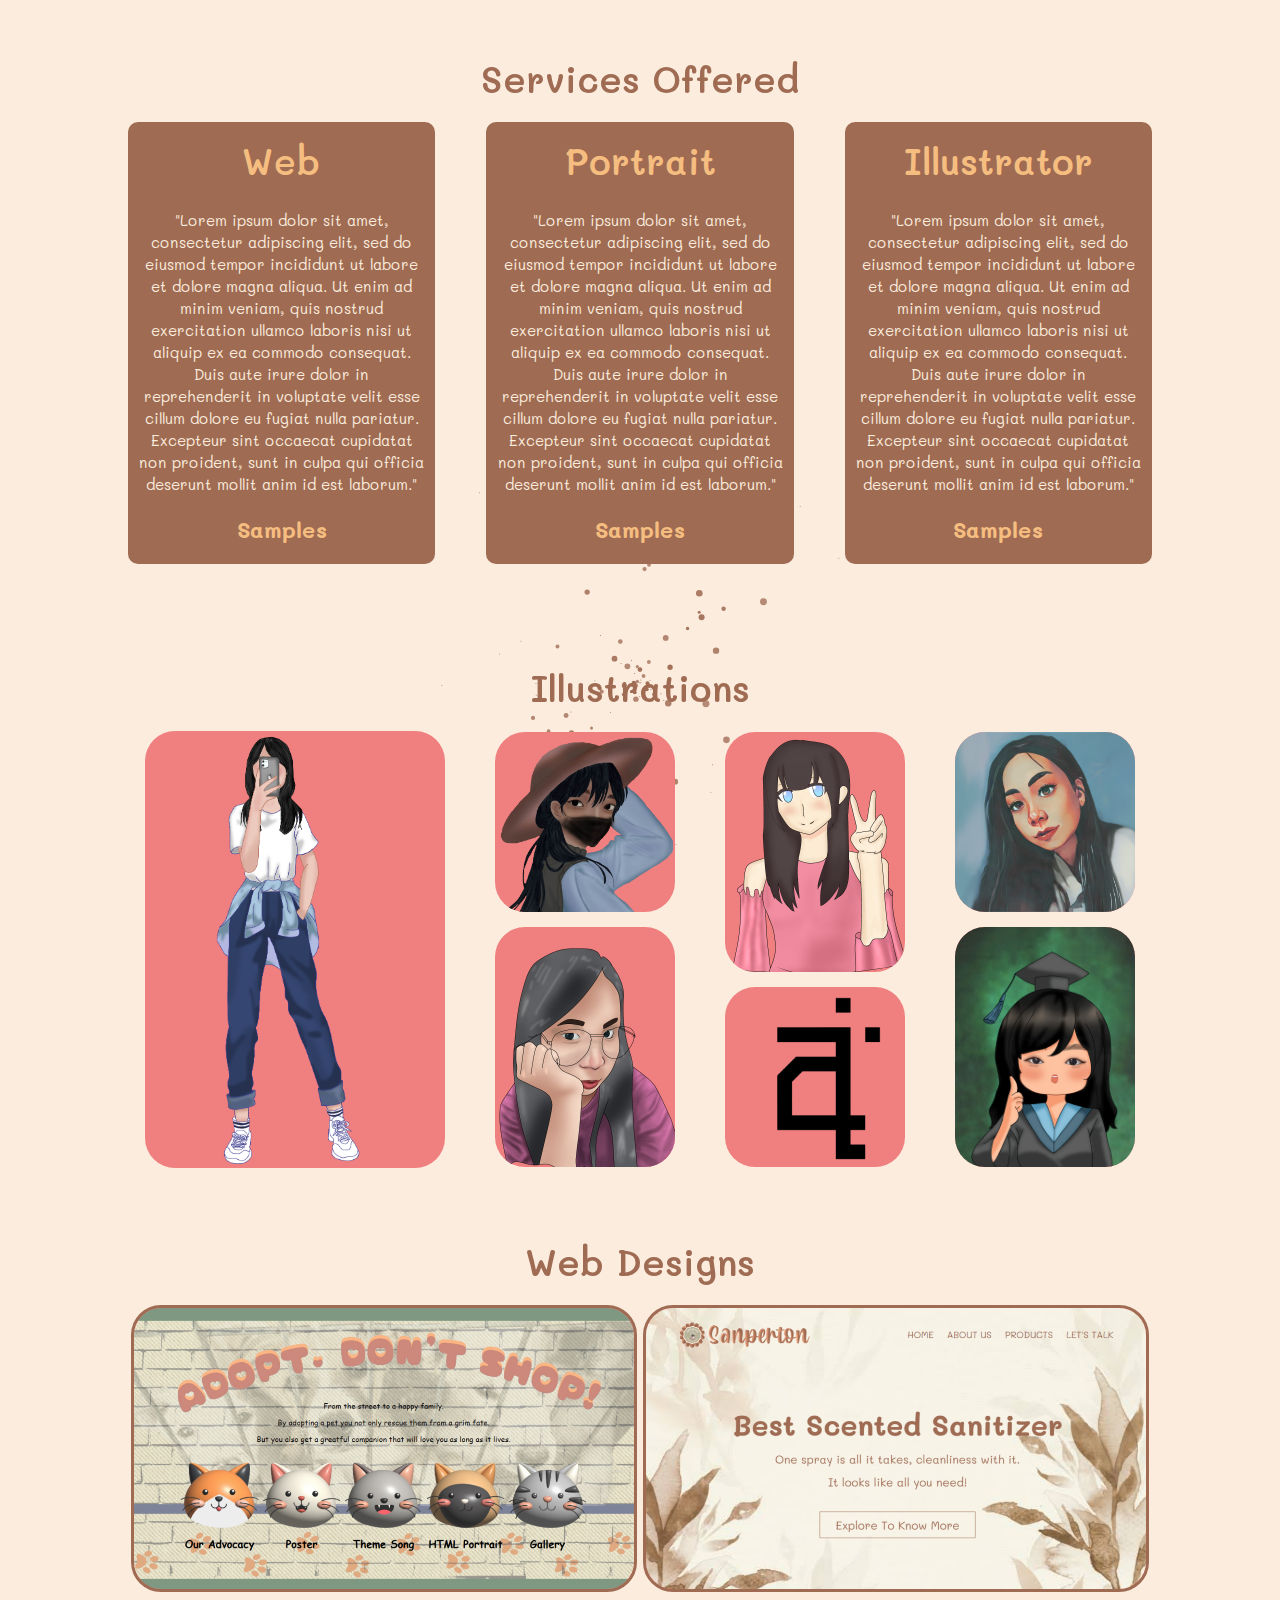
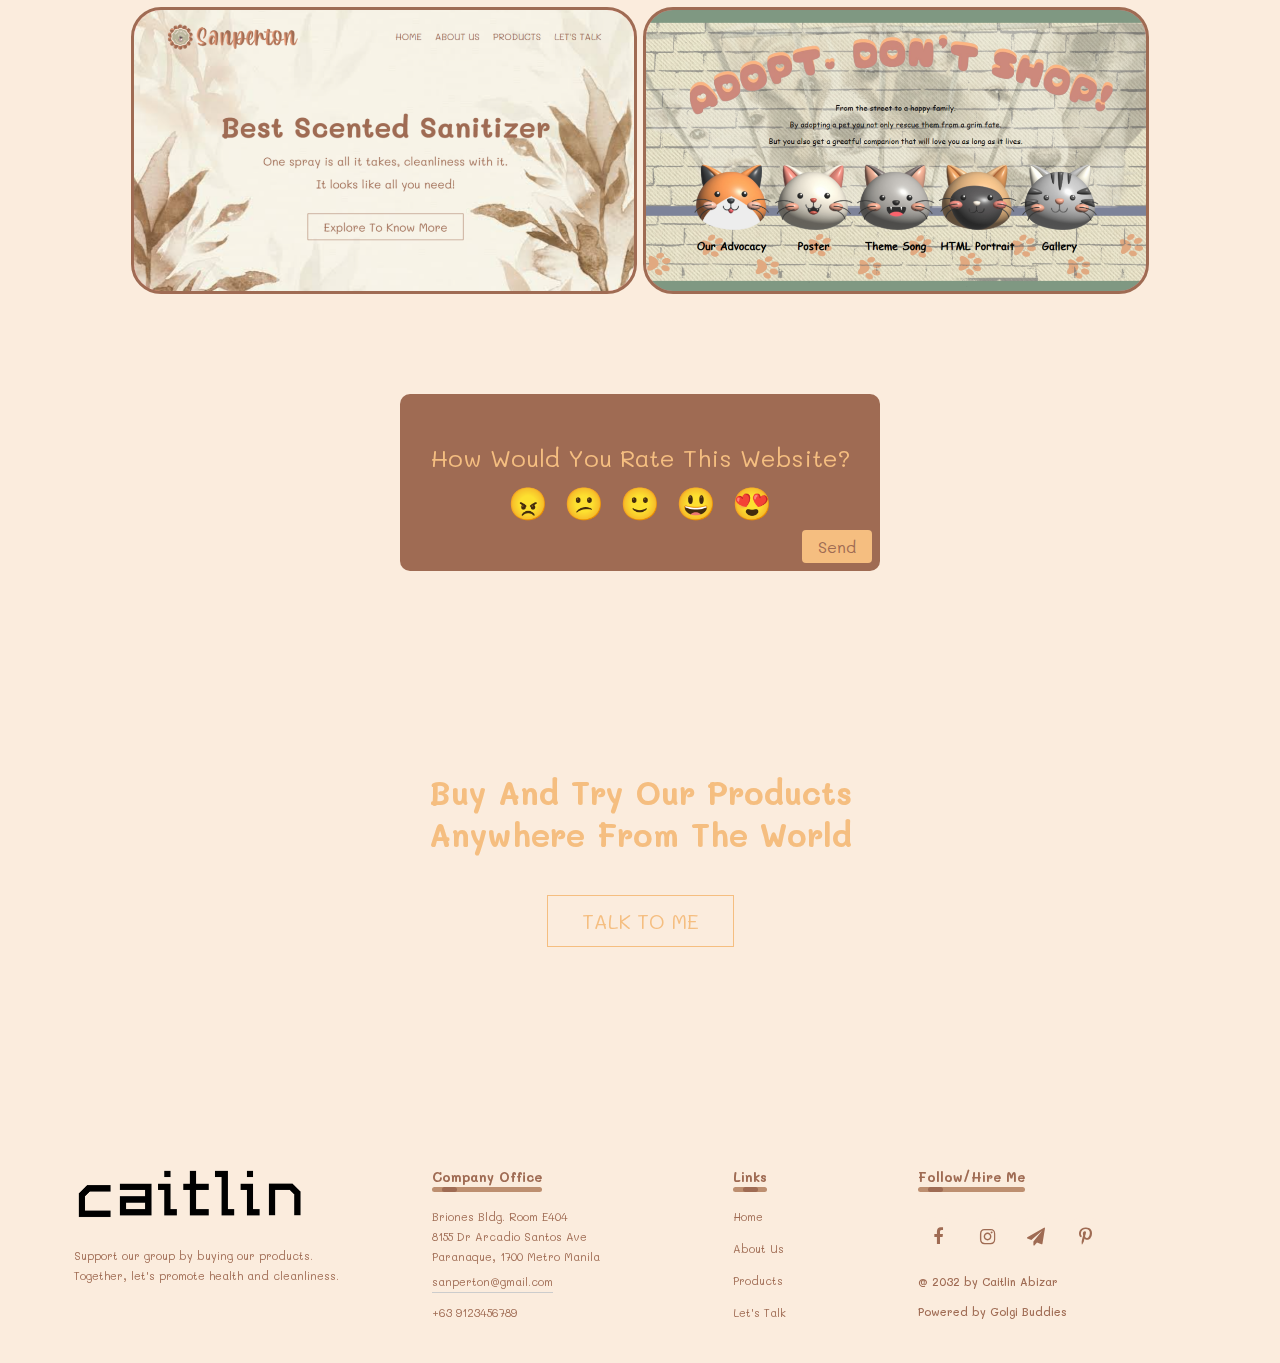
==== commit 620e7af6: "Update index.html" ====
--- a/index.html
+++ b/index.html
@@ -181,7 +181,7 @@
 				<textarea class="feedback" cols="30" rows="3" placeholder="Write your opinion!"></textarea>
 				<a href="#" class="pindutan">Send</a>
 		</div>
-		<script src="rating.js"></script>
+		<script src="ratings.js"></script>
 		</section>
 		
   <!-----------------Encouragement------------------>
--- a/style.css
+++ b/style.css
@@ -12,7 +12,7 @@
 }
 /*--Body--*/
 body{
-    background-color: #fbecdd;
+    /* background-color: #fbecdd;  */
     min-height:100%;
     display: flex;
     flex-direction: column;
@@ -20,30 +20,36 @@
 
 /*--Header--*/
 .header{
-    width: 100%;
-    background-image: url('images/h1.png');
-    background-position: top;
-    background-size: cover;
-    position: sticky;
+  width: 100%;
+  background: transparent;
+  /* background-image: url('images/h1.png');
+  background-position-y: -120px;
+  background-size: cover; */
+  position: sticky;
 	top: 0;
 	z-index: 10;
-}
-
-    /*---------------Navigation---------------*/
+  transition: background-color 0.5s ease;
+}
+.scrolled {
+  background-color: #f7f3e7; /* Beige color */
+}
+
+/*---------------Navigation---------------*/
 .header nav{ 
-    display: flex;
-    padding: 2% 6%;
-    justify-content: space-between;
-    align-items: center;
+  display: flex;
+  padding: 0% 3%;
+  justify-content: space-between;
+  align-items: center;
+  
 }
 .header nav img{
-    width: 300px;
-}
-
-    /*-----------------Toggle-----------------*/
+  width: 200px;
+}
+
+/*-----------------Toggle-----------------*/
 input{
-    position: relative;
-    opacity: 0;
+  position: relative;
+  opacity: 0;
 }
 
     /*------------------Menu------------------*/
@@ -56,7 +62,7 @@
     display: none;
 }
 .menu ul li{
-    margin: 30px 0px 30px;
+    margin: 20px 0px 20px;
     list-style: none;
     display: inline-block;
     padding: 0px 12px;
@@ -84,19 +90,28 @@
     /*---------------Center Text---------------*/
 .pic img {
   width: auto;
-  height: 400px;
+  height: 550px;
   position: absolute;
   left: 0;
-  bottom: 100px;
+  bottom: 0px;
   /*top: 700px;*/
 }
 .greetings{
 	width: 100%;
 	min-height: 100vh;
-	background-image: url('images/h1.png');
+	/* background-image: url('images/h1.png');
   background-position: center;
-  background-size: cover;
+  background-size: cover; */
   position: relative;
+  top: -68px;
+}
+.bubbles-iframe {
+  position: absolute;
+  top: 0;
+  left: 0;
+  width: 100%;
+  height: 100%;
+  z-index: -1; /* make sure the iframe is behind the other elements */
 }
 .text-box{
   width: 100%;
@@ -105,11 +120,11 @@
   top: 50%;
   left: 50%;
   transform: translate(-50%,-50%);
-  text-align: center;
+  align-items: left;
 }
 .text-box p{
   text-align: left;
-  margin: 0px 0px 10px 350px;
+  margin: 0px 0px 10px 450px;
   font-size: 40px;
   color: #9f6b53;
   line-height: 50px;
@@ -128,7 +143,7 @@
   position: absolute;
   width: calc(100% + 8px);
   height: 100%;
-  background: beige;
+  background: #f7f3e7;
   border-left: 2px solid #9f6b53;
   right: -8px;
   animation: cursor .8s infinite, typing 20s steps(14) infinite;
@@ -166,10 +181,13 @@
 .text-box .des{
   font-size: 24px;
 }
+.text-box .btns{
+  margin: 0px 0px 10px 450px;
+}
 .text-box a{
   font-size: 25px;
-  margin-top: 10px;
-  align-content: center;
+  margin-right: 30px;
+  
 }
 .btn1{
   display: inline-block;
@@ -183,6 +201,7 @@
   position: relative;
   cursor: pointer;
   transition:.5s;
+  
 }
 .text-box .btn1:hover{
   border:1px solid #9f6b53;
@@ -191,11 +210,22 @@
 }
 
 /*--------------------Summary--------------------*/
+canvas{
+  position: absolute;
+  width: 100%;
+  /* height: 100vh; */
+  top: 0;
+  bottom: 0;
+  z-index: -2;
+  background: #fbecdd;
+  grid-column: 1; /* place the canvas in the first column */
+  grid-row: 1 / -1; /* make the canvas span all rows */
+}
 .summary{
     width: 80%;
     margin: auto;
     text-align: center;
-    padding-top: 50px;
+    padding-top: 80px;
 }
 .summary h1{
     font-size: 36px;
@@ -216,7 +246,7 @@
   width: 80%;
   margin: auto;
   text-align: center;
-  padding-top: 50px;
+  padding-top: 80px;
 }
 .services h1{
   font-size: 36px;
@@ -245,7 +275,7 @@
     text-align: center;
     color: #f5be80;
     font-weight: 600;
-    margin: 10px 0;
+    margin: 15px 0;
 	font-size: 36px;
 }
 .sercol p{
@@ -255,28 +285,38 @@
     padding: 10px;
     text-align: center;
     text-indent: 0px;
-    margin-bottom: 50px;
+    margin-bottom: 0px;
 }
 
 .sercol:hover{
     box-shadow: 0 0 20px 0 rgba(0,0,0,2);
 }
-.samplesbtn {
+.sercol a{
+  margin: 10px;
+}
+.samplesbtn{
   text-decoration: none;
   color: #f5be80;
   font-size: 22px;
   font-weight: bold;
-  position: absolute;
-  bottom: 0;
-  left: 50px;
-  margin: 20px;
-}
-
+  /* position: absolute; */
+  /* bottom: 20px; */
+  /* left: 50px;  */
+  margin: 10px;
+  margin-bottom: 20px;
+}
+.samplesbtn a{
+  text-decoration: none;
+  color: #f5be80;
+  font-size: 22px;
+  font-weight: bold;
+  padding: 20px;
+}
 /*-- Projects --*/
 .iprojects{
   width: 80%;
   margin: auto;
-  padding-top: 50px;
+  padding-top: 80px;
   overflow: hidden;
 }
 .iprojects h1{
@@ -286,18 +326,17 @@
   text-align: center;
   margin: 20px;
 }
-.iprojects img{
-  
-}
-.container1{
-  /*align-items: center;
-  justify-content: center;*/
+
+.icontainerbox {
   display: flex;
 }
-.ibox1{
-  aspect-ratio: 9/16;
+.icolumns {
+  margin: auto;
+}
+.icolumns .ibox1{
   width: 300px;
-  height: auto;
+  height: 100%;
+  aspect-ratio: 11/16;
   background-color: lightcoral;
   border-radius: 30px;
   overflow: hidden;
@@ -307,63 +346,6 @@
   height: 100%;
   object-fit: cover;
   margin: 0px 0px 0 0px;
-}
-.container2 {
-  width: 100%;
-  margin: auto;
-  margin-left: 20px;
-}
-.container2 .row {
-  display: flex;
-  column-gap: 20px;
-  row-gap: 20px;
-  margin-top: 0;
-}
-.ibox2 {
-  width: 180px;
-  height: 180px;
-  background: lightcoral;
-  border-radius: 30px;
-  overflow: hidden;
-  margin-bottom: 15px;
-}
-.i2 {
-  max-width: 100%;
-  max-height: 100%;
-  margin-top: px;
-  object-fit: cover;
-}
-.bi5{
-  aspect-ratio: 3/4;
-  width: 180px;
-  height: auto;
-  background-color: lightcoral;
-  border-radius: 30px;
-  overflow: hidden;
-  position: inline-block;
-}
-.i5{
-  width: 100%;
-  height: 100%;
-  object-fit: cover;
-  margin: 0px;
-  overflow: hidden;
-  object-fit: cover;
-}
-
-.containerbox {
-  display: flex;
-}
-.icolumns {
-  margin: auto;
-}
-.icolumns .ibox1{
-  /*width: 200px;*/
-  height: 100%;
-  aspect-ratio: 11/16;
-  background-color: lightcoral;
-  border-radius: 30px;
-  overflow: hidden;
 }
 .iboxes2 {
   width: 180px;
@@ -379,6 +361,12 @@
   margin-bottom: 0;
   margin-top: 15px;
 }
+.i2 {
+  max-width: 100%;
+  max-height: 100%;
+  margin-top: px;
+  object-fit: cover;
+}
 .iboxes3 {
   aspect-ratio: 3/4;
   width: 180px;
@@ -388,15 +376,64 @@
   margin-left: 15px;
   overflow: hidden;
 }
+.i5{
+  width: 100%;
+  height: 100%;
+  object-fit: cover;
+  margin: 0px;
+  overflow: hidden;
+  object-fit: cover;
+}
+
 .ibox1:hover {
+  width: 1000px;
+  height: 436px;
+  background: lightseagreen;
+  /* position: absolute; */
+}
+.ibox1:hover img {
+  width: 180px;
+  
+}
+
+
+/* Web Projects */
+.wprojects{
   width: 80%;
-  max-height: 435px;
-  background: lightseagreen;
-  position: absolute;
-}
-.ibox1:hover img {
-  /*width: 180px;*/
-  
+  margin: auto;
+  padding-top: 50px;
+  overflow: hidden;
+}
+.wprojects h1{
+  font-size: 36px;
+  font-weight: 600;
+  color: #9f6b53;
+  text-align: center;
+  margin: 20px;
+}
+.wcontainerbox {
+  display: flex;
+}
+.wcolumns{
+  margin: auto;
+}
+.wcolumns .wboxes{
+  width: 500px;
+  /* height: 100%; */
+  aspect-ratio: 16/9;
+  background-color: lightcoral;
+  border-radius: 30px;
+  overflow: hidden;
+  border: solid #9f6b53 3px;
+}
+.wpic{
+  width: 100%;
+  height: 100%;
+  object-fit: cover; 
+}
+.wboxes:nth-child(2){
+  margin-bottom: 0;
+  margin-top: 15px;
 }
 
 /*-------------------Rating Page-----------------*/
@@ -404,6 +441,7 @@
 	display: flex;
 	justify-content: center;
 	align-items: center;
+  padding-top: 100px;
 }
 .rate{
 	width: 30rem;
@@ -439,7 +477,7 @@
 .feedback{
 	width: 100%;
 	display: block;
-	background: rgba(184,151,120,1);
+	background: #d37b53;
 	color: #fff;
 	resize: none;
 	border: none;
@@ -451,6 +489,12 @@
 	padding: 1rem;
 	opacity: 1;
 	height: 6rem;
+  background: #d2b48c;
+	color: #000000;
+}
+.feedback::placeholder{
+  color: #9f6b53;
+  font-weight: bold;
 }
 .pindutan{
 	text-decoration: none;
@@ -752,9 +796,9 @@
 /*------------Phone Portrait Orientation--------*/
 
 @media screen and (max-width:700px){
-    body{
-    }
-    
+    /*body{
+    }
+    */
   /*----------------Menu Name---------------*/
     .menu h{
         display: block;
